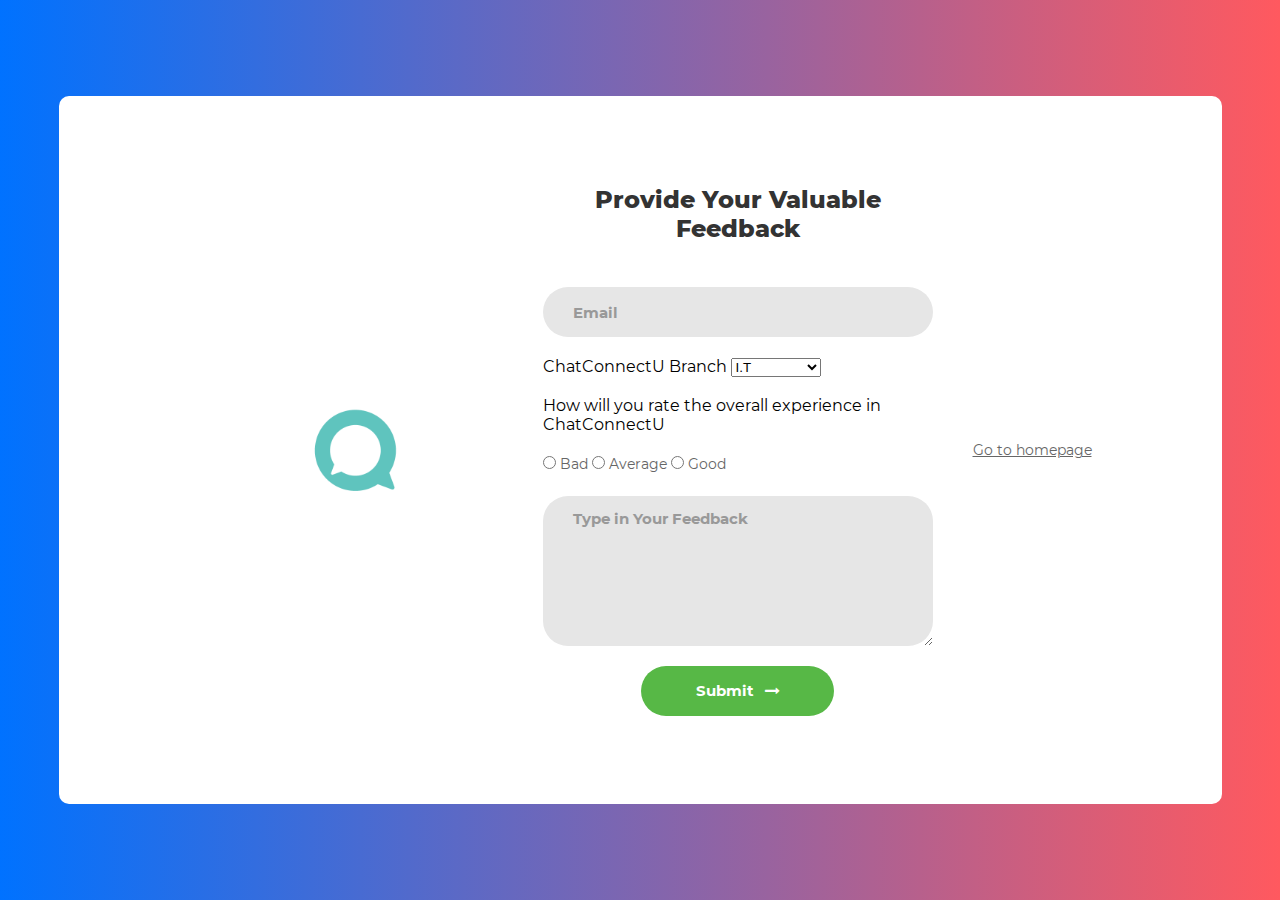
==== CollegeConnectU/feedback.html @ 0aebdcca "Initial commit" ====
<html lang="en">
<head>
  <title>Feedback</title>
  <meta charset="UTF-8">
  <meta name="viewport" content="width=device-width, initial-scale=1">
  <link rel="icon" type="image/png" href="images/icons/favicon.ico"/>
  <link rel="stylesheet" type="text/css" href="fonts/font-awesome-4.7.0/css/font-awesome.min.css">
<!--===============================================================================================-->
  <link rel="stylesheet" type="text/css" href="css/util.css">
  <link rel="stylesheet" type="text/css" href="css/feedback.css">
<!--===============================================================================================-->
<!-- Jquery -->
 

</head>
<body>

  <div class="contact1">
    <div class="container-contact1">
      <div class="contact1-pic js-tilt" data-tilt>
        <img src="images/logo10.png" alt="IMG">
      </div>

      <form class="contact1-form validate-form" action="database2.php" method="POST">
        <span class="contact1-form-title">
          Provide Your Valuable Feedback 
        </span>


        <div class="wrap-input1 validate-input" data-validate = "Valid email is required: ex@abc.xyz">
          <input class="input1" type="text" name="email" placeholder="Email">

          <span class="shadow-input1"></span>
        </div>

        <div>   
          <label for="Course: "> ChatConnectU Branch</label>
          
             <select id="Courses" name="branch">
               <br>
          <br>     
                  <option value=" I.T">I.T</option>
                   <option value=" Mechanical">Mechanical</option>
                   <option value=" EXTC">EXTC</option>
                   <option value=" Computer">Computer</option>
                   <option value=" Chemical">Chemical</option>
              </select>
            <br>
        </div>
        <br>
        <div class="rating">
          <label>How will you rate the overall experience in ChatConnectU</label> <br>
          <br>
          <p>
            <label class="radio-inline">
            <input type="radio" name="experience" id="radio_experience" value="bad" >
            Bad

            <label class="radio-inline">
              <input type="radio" name="experience" id="radio_experience" value="average" >
              Average
              </label>
    
              <label class="radio-inline">
              <input type="radio" name="experience" id="radio_experience" value="good" >
              Good
              </label>
            </label>
          </p>  
          <br>
        </div>  

        <div class="wrap-input1 validate-input" data-validate = "Message is required">
          <textarea class="input1" name="input" placeholder="Type in Your Feedback"></textarea>
          <span class="shadow-input1"></span>
        </div>

        <!-- <input type="submit" name="submit"> -->

        <div class="container-contact1-form-btn">
          <button class="contact1-form-btn" name="submit">
            <span>
              Submit
              <i class="fa fa-long-arrow-right" aria-hidden="true"></i>
            </span>
          </button>
        </div>
      </form>
      <div id="Go back">
      <a href="index.html"><p>Go to homepage</p></a></p></a>
      </div>
    </div>
  </div>








</body>
</html>
---- CollegeConnectU/css/util.css ----
/*[ FONT SIZE ]
///////////////////////////////////////////////////////////
*/
.fs-1 {font-size: 1px;}
.fs-2 {font-size: 2px;}
.fs-3 {font-size: 3px;}
.fs-4 {font-size: 4px;}
.fs-5 {font-size: 5px;}
.fs-6 {font-size: 6px;}
.fs-7 {font-size: 7px;}
.fs-8 {font-size: 8px;}
.fs-9 {font-size: 9px;}
.fs-10 {font-size: 10px;}
.fs-11 {font-size: 11px;}
.fs-12 {font-size: 12px;}
.fs-13 {font-size: 13px;}
.fs-14 {font-size: 14px;}
.fs-15 {font-size: 15px;}
.fs-16 {font-size: 16px;}
.fs-17 {font-size: 17px;}
.fs-18 {font-size: 18px;}
.fs-19 {font-size: 19px;}
.fs-20 {font-size: 20px;}
.fs-21 {font-size: 21px;}
.fs-22 {font-size: 22px;}
.fs-23 {font-size: 23px;}
.fs-24 {font-size: 24px;}
.fs-25 {font-size: 25px;}
.fs-26 {font-size: 26px;}
.fs-27 {font-size: 27px;}
.fs-28 {font-size: 28px;}
.fs-29 {font-size: 29px;}
.fs-30 {font-size: 30px;}
.fs-31 {font-size: 31px;}
.fs-32 {font-size: 32px;}
.fs-33 {font-size: 33px;}
.fs-34 {font-size: 34px;}
.fs-35 {font-size: 35px;}
.fs-36 {font-size: 36px;}
.fs-37 {font-size: 37px;}
.fs-38 {font-size: 38px;}
.fs-39 {font-size: 39px;}
.fs-40 {font-size: 40px;}
.fs-41 {font-size: 41px;}
.fs-42 {font-size: 42px;}
.fs-43 {font-size: 43px;}
.fs-44 {font-size: 44px;}
.fs-45 {font-size: 45px;}
.fs-46 {font-size: 46px;}
.fs-47 {font-size: 47px;}
.fs-48 {font-size: 48px;}
.fs-49 {font-size: 49px;}
.fs-50 {font-size: 50px;}
.fs-51 {font-size: 51px;}
.fs-52 {font-size: 52px;}
.fs-53 {font-size: 53px;}
.fs-54 {font-size: 54px;}
.fs-55 {font-size: 55px;}
.fs-56 {font-size: 56px;}
.fs-57 {font-size: 57px;}
.fs-58 {font-size: 58px;}
.fs-59 {font-size: 59px;}
.fs-60 {font-size: 60px;}
.fs-61 {font-size: 61px;}
.fs-62 {font-size: 62px;}
.fs-63 {font-size: 63px;}
.fs-64 {font-size: 64px;}
.fs-65 {font-size: 65px;}
.fs-66 {font-size: 66px;}
.fs-67 {font-size: 67px;}
.fs-68 {font-size: 68px;}
.fs-69 {font-size: 69px;}
.fs-70 {font-size: 70px;}
.fs-71 {font-size: 71px;}
.fs-72 {font-size: 72px;}
.fs-73 {font-size: 73px;}
.fs-74 {font-size: 74px;}
.fs-75 {font-size: 75px;}
.fs-76 {font-size: 76px;}
.fs-77 {font-size: 77px;}
.fs-78 {font-size: 78px;}
.fs-79 {font-size: 79px;}
.fs-80 {font-size: 80px;}
.fs-81 {font-size: 81px;}
.fs-82 {font-size: 82px;}
.fs-83 {font-size: 83px;}
.fs-84 {font-size: 84px;}
.fs-85 {font-size: 85px;}
.fs-86 {font-size: 86px;}
.fs-87 {font-size: 87px;}
.fs-88 {font-size: 88px;}
.fs-89 {font-size: 89px;}
.fs-90 {font-size: 90px;}
.fs-91 {font-size: 91px;}
.fs-92 {font-size: 92px;}
.fs-93 {font-size: 93px;}
.fs-94 {font-size: 94px;}
.fs-95 {font-size: 95px;}
.fs-96 {font-size: 96px;}
.fs-97 {font-size: 97px;}
.fs-98 {font-size: 98px;}
.fs-99 {font-size: 99px;}
.fs-100 {font-size: 100px;}
.fs-101 {font-size: 101px;}
.fs-102 {font-size: 102px;}
.fs-103 {font-size: 103px;}
.fs-104 {font-size: 104px;}
.fs-105 {font-size: 105px;}
.fs-106 {font-size: 106px;}
.fs-107 {font-size: 107px;}
.fs-108 {font-size: 108px;}
.fs-109 {font-size: 109px;}
.fs-110 {font-size: 110px;}
.fs-111 {font-size: 111px;}
.fs-112 {font-size: 112px;}
.fs-113 {font-size: 113px;}
.fs-114 {font-size: 114px;}
.fs-115 {font-size: 115px;}
.fs-116 {font-size: 116px;}
.fs-117 {font-size: 117px;}
.fs-118 {font-size: 118px;}
.fs-119 {font-size: 119px;}
.fs-120 {font-size: 120px;}
.fs-121 {font-size: 121px;}
.fs-122 {font-size: 122px;}
.fs-123 {font-size: 123px;}
.fs-124 {font-size: 124px;}
.fs-125 {font-size: 125px;}
.fs-126 {font-size: 126px;}
.fs-127 {font-size: 127px;}
.fs-128 {font-size: 128px;}
.fs-129 {font-size: 129px;}
.fs-130 {font-size: 130px;}
.fs-131 {font-size: 131px;}
.fs-132 {font-size: 132px;}
.fs-133 {font-size: 133px;}
.fs-134 {font-size: 134px;}
.fs-135 {font-size: 135px;}
.fs-136 {font-size: 136px;}
.fs-137 {font-size: 137px;}
.fs-138 {font-size: 138px;}
.fs-139 {font-size: 139px;}
.fs-140 {font-size: 140px;}
.fs-141 {font-size: 141px;}
.fs-142 {font-size: 142px;}
.fs-143 {font-size: 143px;}
.fs-144 {font-size: 144px;}
.fs-145 {font-size: 145px;}
.fs-146 {font-size: 146px;}
.fs-147 {font-size: 147px;}
.fs-148 {font-size: 148px;}
.fs-149 {font-size: 149px;}
.fs-150 {font-size: 150px;}
.fs-151 {font-size: 151px;}
.fs-152 {font-size: 152px;}
.fs-153 {font-size: 153px;}
.fs-154 {font-size: 154px;}
.fs-155 {font-size: 155px;}
.fs-156 {font-size: 156px;}
.fs-157 {font-size: 157px;}
.fs-158 {font-size: 158px;}
.fs-159 {font-size: 159px;}
.fs-160 {font-size: 160px;}
.fs-161 {font-size: 161px;}
.fs-162 {font-size: 162px;}
.fs-163 {font-size: 163px;}
.fs-164 {font-size: 164px;}
.fs-165 {font-size: 165px;}
.fs-166 {font-size: 166px;}
.fs-167 {font-size: 167px;}
.fs-168 {font-size: 168px;}
.fs-169 {font-size: 169px;}
.fs-170 {font-size: 170px;}
.fs-171 {font-size: 171px;}
.fs-172 {font-size: 172px;}
.fs-173 {font-size: 173px;}
.fs-174 {font-size: 174px;}
.fs-175 {font-size: 175px;}
.fs-176 {font-size: 176px;}
.fs-177 {font-size: 177px;}
.fs-178 {font-size: 178px;}
.fs-179 {font-size: 179px;}
.fs-180 {font-size: 180px;}
.fs-181 {font-size: 181px;}
.fs-182 {font-size: 182px;}
.fs-183 {font-size: 183px;}
.fs-184 {font-size: 184px;}
.fs-185 {font-size: 185px;}
.fs-186 {font-size: 186px;}
.fs-187 {font-size: 187px;}
.fs-188 {font-size: 188px;}
.fs-189 {font-size: 189px;}
.fs-190 {font-size: 190px;}
.fs-191 {font-size: 191px;}
.fs-192 {font-size: 192px;}
.fs-193 {font-size: 193px;}
.fs-194 {font-size: 194px;}
.fs-195 {font-size: 195px;}
.fs-196 {font-size: 196px;}
.fs-197 {font-size: 197px;}
.fs-198 {font-size: 198px;}
.fs-199 {font-size: 199px;}
.fs-200 {font-size: 200px;}

/*[ PADDING ]
///////////////////////////////////////////////////////////
*/
.p-t-0 {padding-top: 0px;}
.p-t-1 {padding-top: 1px;}
.p-t-2 {padding-top: 2px;}
.p-t-3 {padding-top: 3px;}
.p-t-4 {padding-top: 4px;}
.p-t-5 {padding-top: 5px;}
.p-t-6 {padding-top: 6px;}
.p-t-7 {padding-top: 7px;}
.p-t-8 {padding-top: 8px;}
.p-t-9 {padding-top: 9px;}
.p-t-10 {padding-top: 10px;}
.p-t-11 {padding-top: 11px;}
.p-t-12 {padding-top: 12px;}
.p-t-13 {padding-top: 13px;}
.p-t-14 {padding-top: 14px;}
.p-t-15 {padding-top: 15px;}
.p-t-16 {padding-top: 16px;}
.p-t-17 {padding-top: 17px;}
.p-t-18 {padding-top: 18px;}
.p-t-19 {padding-top: 19px;}
.p-t-20 {padding-top: 20px;}
.p-t-21 {padding-top: 21px;}
.p-t-22 {padding-top: 22px;}
.p-t-23 {padding-top: 23px;}
.p-t-24 {padding-top: 24px;}
.p-t-25 {padding-top: 25px;}
.p-t-26 {padding-top: 26px;}
.p-t-27 {padding-top: 27px;}
.p-t-28 {padding-top: 28px;}
.p-t-29 {padding-top: 29px;}
.p-t-30 {padding-top: 30px;}
.p-t-31 {padding-top: 31px;}
.p-t-32 {padding-top: 32px;}
.p-t-33 {padding-top: 33px;}
.p-t-34 {padding-top: 34px;}
.p-t-35 {padding-top: 35px;}
.p-t-36 {padding-top: 36px;}
.p-t-37 {padding-top: 37px;}
.p-t-38 {padding-top: 38px;}
.p-t-39 {padding-top: 39px;}
.p-t-40 {padding-top: 40px;}
.p-t-41 {padding-top: 41px;}
.p-t-42 {padding-top: 42px;}
.p-t-43 {padding-top: 43px;}
.p-t-44 {padding-top: 44px;}
.p-t-45 {padding-top: 45px;}
.p-t-46 {padding-top: 46px;}
.p-t-47 {padding-top: 47px;}
.p-t-48 {padding-top: 48px;}
.p-t-49 {padding-top: 49px;}
.p-t-50 {padding-top: 50px;}
.p-t-51 {padding-top: 51px;}
.p-t-52 {padding-top: 52px;}
.p-t-53 {padding-top: 53px;}
.p-t-54 {padding-top: 54px;}
.p-t-55 {padding-top: 55px;}
.p-t-56 {padding-top: 56px;}
.p-t-57 {padding-top: 57px;}
.p-t-58 {padding-top: 58px;}
.p-t-59 {padding-top: 59px;}
.p-t-60 {padding-top: 60px;}
.p-t-61 {padding-top: 61px;}
.p-t-62 {padding-top: 62px;}
.p-t-63 {padding-top: 63px;}
.p-t-64 {padding-top: 64px;}
.p-t-65 {padding-top: 65px;}
.p-t-66 {padding-top: 66px;}
.p-t-67 {padding-top: 67px;}
.p-t-68 {padding-top: 68px;}
.p-t-69 {padding-top: 69px;}
.p-t-70 {padding-top: 70px;}
.p-t-71 {padding-top: 71px;}
.p-t-72 {padding-top: 72px;}
.p-t-73 {padding-top: 73px;}
.p-t-74 {padding-top: 74px;}
.p-t-75 {padding-top: 75px;}
.p-t-76 {padding-top: 76px;}
.p-t-77 {padding-top: 77px;}
.p-t-78 {padding-top: 78px;}
.p-t-79 {padding-top: 79px;}
.p-t-80 {padding-top: 80px;}
.p-t-81 {padding-top: 81px;}
.p-t-82 {padding-top: 82px;}
.p-t-83 {padding-top: 83px;}
.p-t-84 {padding-top: 84px;}
.p-t-85 {padding-top: 85px;}
.p-t-86 {padding-top: 86px;}
.p-t-87 {padding-top: 87px;}
.p-t-88 {padding-top: 88px;}
.p-t-89 {padding-top: 89px;}
.p-t-90 {padding-top: 90px;}
.p-t-91 {padding-top: 91px;}
.p-t-92 {padding-top: 92px;}
.p-t-93 {padding-top: 93px;}
.p-t-94 {padding-top: 94px;}
.p-t-95 {padding-top: 95px;}
.p-t-96 {padding-top: 96px;}
.p-t-97 {padding-top: 97px;}
.p-t-98 {padding-top: 98px;}
.p-t-99 {padding-top: 99px;}
.p-t-100 {padding-top: 100px;}
.p-t-101 {padding-top: 101px;}
.p-t-102 {padding-top: 102px;}
.p-t-103 {padding-top: 103px;}
.p-t-104 {padding-top: 104px;}
.p-t-105 {padding-top: 105px;}
.p-t-106 {padding-top: 106px;}
.p-t-107 {padding-top: 107px;}
.p-t-108 {padding-top: 108px;}
.p-t-109 {padding-top: 109px;}
.p-t-110 {padding-top: 110px;}
.p-t-111 {padding-top: 111px;}
.p-t-112 {padding-top: 112px;}
.p-t-113 {padding-top: 113px;}
.p-t-114 {padding-top: 114px;}
.p-t-115 {padding-top: 115px;}
.p-t-116 {padding-top: 116px;}
.p-t-117 {padding-top: 117px;}
.p-t-118 {padding-top: 118px;}
.p-t-119 {padding-top: 119px;}
.p-t-120 {padding-top: 120px;}
.p-t-121 {padding-top: 121px;}
.p-t-122 {padding-top: 122px;}
.p-t-123 {padding-top: 123px;}
.p-t-124 {padding-top: 124px;}
.p-t-125 {padding-top: 125px;}
.p-t-126 {padding-top: 126px;}
.p-t-127 {padding-top: 127px;}
.p-t-128 {padding-top: 128px;}
.p-t-129 {padding-top: 129px;}
.p-t-130 {padding-top: 130px;}
.p-t-131 {padding-top: 131px;}
.p-t-132 {padding-top: 132px;}
.p-t-133 {padding-top: 133px;}
.p-t-134 {padding-top: 134px;}
.p-t-135 {padding-top: 135px;}
.p-t-136 {padding-top: 136px;}
.p-t-137 {padding-top: 137px;}
.p-t-138 {padding-top: 138px;}
.p-t-139 {padding-top: 139px;}
.p-t-140 {padding-top: 140px;}
.p-t-141 {padding-top: 141px;}
.p-t-142 {padding-top: 142px;}
.p-t-143 {padding-top: 143px;}
.p-t-144 {padding-top: 144px;}
.p-t-145 {padding-top: 145px;}
.p-t-146 {padding-top: 146px;}
.p-t-147 {padding-top: 147px;}
.p-t-148 {padding-top: 148px;}
.p-t-149 {padding-top: 149px;}
.p-t-150 {padding-top: 150px;}
.p-t-151 {padding-top: 151px;}
.p-t-152 {padding-top: 152px;}
.p-t-153 {padding-top: 153px;}
.p-t-154 {padding-top: 154px;}
.p-t-155 {padding-top: 155px;}
.p-t-156 {padding-top: 156px;}
.p-t-157 {padding-top: 157px;}
.p-t-158 {padding-top: 158px;}
.p-t-159 {padding-top: 159px;}
.p-t-160 {padding-top: 160px;}
.p-t-161 {padding-top: 161px;}
.p-t-162 {padding-top: 162px;}
.p-t-163 {padding-top: 163px;}
.p-t-164 {padding-top: 164px;}
.p-t-165 {padding-top: 165px;}
.p-t-166 {padding-top: 166px;}
.p-t-167 {padding-top: 167px;}
.p-t-168 {padding-top: 168px;}
.p-t-169 {padding-top: 169px;}
.p-t-170 {padding-top: 170px;}
.p-t-171 {padding-top: 171px;}
.p-t-172 {padding-top: 172px;}
.p-t-173 {padding-top: 173px;}
.p-t-174 {padding-top: 174px;}
.p-t-175 {padding-top: 175px;}
.p-t-176 {padding-top: 176px;}
.p-t-177 {padding-top: 177px;}
.p-t-178 {padding-top: 178px;}
.p-t-179 {padding-top: 179px;}
.p-t-180 {padding-top: 180px;}
.p-t-181 {padding-top: 181px;}
.p-t-182 {padding-top: 182px;}
.p-t-183 {padding-top: 183px;}
.p-t-184 {padding-top: 184px;}
.p-t-185 {padding-top: 185px;}
.p-t-186 {padding-top: 186px;}
.p-t-187 {padding-top: 187px;}
.p-t-188 {padding-top: 188px;}
.p-t-189 {padding-top: 189px;}
.p-t-190 {padding-top: 190px;}
.p-t-191 {padding-top: 191px;}
.p-t-192 {padding-top: 192px;}
.p-t-193 {padding-top: 193px;}
.p-t-194 {padding-top: 194px;}
.p-t-195 {padding-top: 195px;}
.p-t-196 {padding-top: 196px;}
.p-t-197 {padding-top: 197px;}
.p-t-198 {padding-top: 198px;}
.p-t-199 {padding-top: 199px;}
.p-t-200 {padding-top: 200px;}
.p-t-201 {padding-top: 201px;}
.p-t-202 {padding-top: 202px;}
.p-t-203 {padding-top: 203px;}
.p-t-204 {padding-top: 204px;}
.p-t-205 {padding-top: 205px;}
.p-t-206 {padding-top: 206px;}
.p-t-207 {padding-top: 207px;}
.p-t-208 {padding-top: 208px;}
.p-t-209 {padding-top: 209px;}
.p-t-210 {padding-top: 210px;}
.p-t-211 {padding-top: 211px;}
.p-t-212 {padding-top: 212px;}
.p-t-213 {padding-top: 213px;}
.p-t-214 {padding-top: 214px;}
.p-t-215 {padding-top: 215px;}
.p-t-216 {padding-top: 216px;}
.p-t-217 {padding-top: 217px;}
.p-t-218 {padding-top: 218px;}
.p-t-219 {padding-top: 219px;}
.p-t-220 {padding-top: 220px;}
.p-t-221 {padding-top: 221px;}
.p-t-222 {padding-top: 222px;}
.p-t-223 {padding-top: 223px;}
.p-t-224 {padding-top: 224px;}
.p-t-225 {padding-top: 225px;}
.p-t-226 {padding-top: 226px;}
.p-t-227 {padding-top: 227px;}
.p-t-228 {padding-top: 228px;}
.p-t-229 {padding-top: 229px;}
.p-t-230 {padding-top: 230px;}
.p-t-231 {padding-top: 231px;}
.p-t-232 {padding-top: 232px;}
.p-t-233 {padding-top: 233px;}
.p-t-234 {padding-top: 234px;}
.p-t-235 {padding-top: 235px;}
.p-t-236 {padding-top: 236px;}
.p-t-237 {padding-top: 237px;}
.p-t-238 {padding-top: 238px;}
.p-t-239 {padding-top: 239px;}
.p-t-240 {padding-top: 240px;}
.p-t-241 {padding-top: 241px;}
.p-t-242 {padding-top: 242px;}
.p-t-243 {padding-top: 243px;}
.p-t-244 {padding-top: 244px;}
.p-t-245 {padding-top: 245px;}
.p-t-246 {padding-top: 246px;}
.p-t-247 {padding-top: 247px;}
.p-t-248 {padding-top: 248px;}
.p-t-249 {padding-top: 249px;}
.p-t-250 {padding-top: 250px;}
.p-b-0 {padding-bottom: 0px;}
.p-b-1 {padding-bottom: 1px;}
.p-b-2 {padding-bottom: 2px;}
.p-b-3 {padding-bottom: 3px;}
.p-b-4 {padding-bottom: 4px;}
.p-b-5 {padding-bottom: 5px;}
.p-b-6 {padding-bottom: 6px;}
.p-b-7 {padding-bottom: 7px;}
.p-b-8 {padding-bottom: 8px;}
.p-b-9 {padding-bottom: 9px;}
.p-b-10 {padding-bottom: 10px;}
.p-b-11 {padding-bottom: 11px;}
.p-b-12 {padding-bottom: 12px;}
.p-b-13 {padding-bottom: 13px;}
.p-b-14 {padding-bottom: 14px;}
.p-b-15 {padding-bottom: 15px;}
.p-b-16 {padding-bottom: 16px;}
.p-b-17 {padding-bottom: 17px;}
.p-b-18 {padding-bottom: 18px;}
.p-b-19 {padding-bottom: 19px;}
.p-b-20 {padding-bottom: 20px;}
.p-b-21 {padding-bottom: 21px;}
.p-b-22 {padding-bottom: 22px;}
.p-b-23 {padding-bottom: 23px;}
.p-b-24 {padding-bottom: 24px;}
.p-b-25 {padding-bottom: 25px;}
.p-b-26 {padding-bottom: 26px;}
.p-b-27 {padding-bottom: 27px;}
.p-b-28 {padding-bottom: 28px;}
.p-b-29 {padding-bottom: 29px;}
.p-b-30 {padding-bottom: 30px;}
.p-b-31 {padding-bottom: 31px;}
.p-b-32 {padding-bottom: 32px;}
.p-b-33 {padding-bottom: 33px;}
.p-b-34 {padding-bottom: 34px;}
.p-b-35 {padding-bottom: 35px;}
.p-b-36 {padding-bottom: 36px;}
.p-b-37 {padding-bottom: 37px;}
.p-b-38 {padding-bottom: 38px;}
.p-b-39 {padding-bottom: 39px;}
.p-b-40 {padding-bottom: 40px;}
.p-b-41 {padding-bottom: 41px;}
.p-b-42 {padding-bottom: 42px;}
.p-b-43 {padding-bottom: 43px;}
.p-b-44 {padding-bottom: 44px;}
.p-b-45 {padding-bottom: 45px;}
.p-b-46 {padding-bottom: 46px;}
.p-b-47 {padding-bottom: 47px;}
.p-b-48 {padding-bottom: 48px;}
.p-b-49 {padding-bottom: 49px;}
.p-b-50 {padding-bottom: 50px;}
.p-b-51 {padding-bottom: 51px;}
.p-b-52 {padding-bottom: 52px;}
.p-b-53 {padding-bottom: 53px;}
.p-b-54 {padding-bottom: 54px;}
.p-b-55 {padding-bottom: 55px;}
.p-b-56 {padding-bottom: 56px;}
.p-b-57 {padding-bottom: 57px;}
.p-b-58 {padding-bottom: 58px;}
.p-b-59 {padding-bottom: 59px;}
.p-b-60 {padding-bottom: 60px;}
.p-b-61 {padding-bottom: 61px;}
.p-b-62 {padding-bottom: 62px;}
.p-b-63 {padding-bottom: 63px;}
.p-b-64 {padding-bottom: 64px;}
.p-b-65 {padding-bottom: 65px;}
.p-b-66 {padding-bottom: 66px;}
.p-b-67 {padding-bottom: 67px;}
.p-b-68 {padding-bottom: 68px;}
.p-b-69 {padding-bottom: 69px;}
.p-b-70 {padding-bottom: 70px;}
.p-b-71 {padding-bottom: 71px;}
.p-b-72 {padding-bottom: 72px;}
.p-b-73 {padding-bottom: 73px;}
.p-b-74 {padding-bottom: 74px;}
.p-b-75 {padding-bottom: 75px;}
.p-b-76 {padding-bottom: 76px;}
.p-b-77 {padding-bottom: 77px;}
.p-b-78 {padding-bottom: 78px;}
.p-b-79 {padding-bottom: 79px;}
.p-b-80 {padding-bottom: 80px;}
.p-b-81 {padding-bottom: 81px;}
.p-b-82 {padding-bottom: 82px;}
.p-b-83 {padding-bottom: 83px;}
.p-b-84 {padding-bottom: 84px;}
.p-b-85 {padding-bottom: 85px;}
.p-b-86 {padding-bottom: 86px;}
.p-b-87 {padding-bottom: 87px;}
.p-b-88 {padding-bottom: 88px;}
.p-b-89 {padding-bottom: 89px;}
.p-b-90 {padding-bottom: 90px;}
.p-b-91 {padding-bottom: 91px;}
.p-b-92 {padding-bottom: 92px;}
.p-b-93 {padding-bottom: 93px;}
.p-b-94 {padding-bottom: 94px;}
.p-b-95 {padding-bottom: 95px;}
.p-b-96 {padding-bottom: 96px;}
.p-b-97 {padding-bottom: 97px;}
.p-b-98 {padding-bottom: 98px;}
.p-b-99 {padding-bottom: 99px;}
.p-b-100 {padding-bottom: 100px;}
.p-b-101 {padding-bottom: 101px;}
.p-b-102 {padding-bottom: 102px;}
.p-b-103 {padding-bottom: 103px;}
.p-b-104 {padding-bottom: 104px;}
.p-b-105 {padding-bottom: 105px;}
.p-b-106 {padding-bottom: 106px;}
.p-b-107 {padding-bottom: 107px;}
.p-b-108 {padding-bottom: 108px;}
.p-b-109 {padding-bottom: 109px;}
.p-b-110 {padding-bottom: 110px;}
.p-b-111 {padding-bottom: 111px;}
.p-b-112 {padding-bottom: 112px;}
.p-b-113 {padding-bottom: 113px;}
.p-b-114 {padding-bottom: 114px;}
.p-b-115 {padding-bottom: 115px;}
.p-b-116 {padding-bottom: 116px;}
.p-b-117 {padding-bottom: 117px;}
.p-b-118 {padding-bottom: 118px;}
.p-b-119 {padding-bottom: 119px;}
.p-b-120 {padding-bottom: 120px;}
.p-b-121 {padding-bottom: 121px;}
.p-b-122 {padding-bottom: 122px;}
.p-b-123 {padding-bottom: 123px;}
.p-b-124 {padding-bottom: 124px;}
.p-b-125 {padding-bottom: 125px;}
.p-b-126 {padding-bottom: 126px;}
.p-b-127 {padding-bottom: 127px;}
.p-b-128 {padding-bottom: 128px;}
.p-b-129 {padding-bottom: 129px;}
.p-b-130 {padding-bottom: 130px;}
.p-b-131 {padding-bottom: 131px;}
.p-b-132 {padding-bottom: 132px;}
.p-b-133 {padding-bottom: 133px;}
.p-b-134 {padding-bottom: 134px;}
.p-b-135 {padding-bottom: 135px;}
.p-b-136 {padding-bottom: 136px;}
.p-b-137 {padding-bottom: 137px;}
.p-b-138 {padding-bottom: 138px;}
.p-b-139 {padding-bottom: 139px;}
.p-b-140 {padding-bottom: 140px;}
.p-b-141 {padding-bottom: 141px;}
.p-b-142 {padding-bottom: 142px;}
.p-b-143 {padding-bottom: 143px;}
.p-b-144 {padding-bottom: 144px;}
.p-b-145 {padding-bottom: 145px;}
.p-b-146 {padding-bottom: 146px;}
.p-b-147 {padding-bottom: 147px;}
.p-b-148 {padding-bottom: 148px;}
.p-b-149 {padding-bottom: 149px;}
.p-b-150 {padding-bottom: 150px;}
.p-b-151 {padding-bottom: 151px;}
.p-b-152 {padding-bottom: 152px;}
.p-b-153 {padding-bottom: 153px;}
.p-b-154 {padding-bottom: 154px;}
.p-b-155 {padding-bottom: 155px;}
.p-b-156 {padding-bottom: 156px;}
.p-b-157 {padding-bottom: 157px;}
.p-b-158 {padding-bottom: 158px;}
.p-b-159 {padding-bottom: 159px;}
.p-b-160 {padding-bottom: 160px;}
.p-b-161 {padding-bottom: 161px;}
.p-b-162 {padding-bottom: 162px;}
.p-b-163 {padding-bottom: 163px;}
.p-b-164 {padding-bottom: 164px;}
.p-b-165 {padding-bottom: 165px;}
.p-b-166 {padding-bottom: 166px;}
.p-b-167 {padding-bottom: 167px;}
.p-b-168 {padding-bottom: 168px;}
.p-b-169 {padding-bottom: 169px;}
.p-b-170 {padding-bottom: 170px;}
.p-b-171 {padding-bottom: 171px;}
.p-b-172 {padding-bottom: 172px;}
.p-b-173 {padding-bottom: 173px;}
.p-b-174 {padding-bottom: 174px;}
.p-b-175 {padding-bottom: 175px;}
.p-b-176 {padding-bottom: 176px;}
.p-b-177 {padding-bottom: 177px;}
.p-b-178 {padding-bottom: 178px;}
.p-b-179 {padding-bottom: 179px;}
.p-b-180 {padding-bottom: 180px;}
.p-b-181 {padding-bottom: 181px;}
.p-b-182 {padding-bottom: 182px;}
.p-b-183 {padding-bottom: 183px;}
.p-b-184 {padding-bottom: 184px;}
.p-b-185 {padding-bottom: 185px;}
.p-b-186 {padding-bottom: 186px;}
.p-b-187 {padding-bottom: 187px;}
.p-b-188 {padding-bottom: 188px;}
.p-b-189 {padding-bottom: 189px;}
.p-b-190 {padding-bottom: 190px;}
.p-b-191 {padding-bottom: 191px;}
.p-b-192 {padding-bottom: 192px;}
.p-b-193 {padding-bottom: 193px;}
.p-b-194 {padding-bottom: 194px;}
.p-b-195 {padding-bottom: 195px;}
.p-b-196 {padding-bottom: 196px;}
.p-b-197 {padding-bottom: 197px;}
.p-b-198 {padding-bottom: 198px;}
.p-b-199 {padding-bottom: 199px;}
.p-b-200 {padding-bottom: 200px;}
.p-b-201 {padding-bottom: 201px;}
.p-b-202 {padding-bottom: 202px;}
.p-b-203 {padding-bottom: 203px;}
.p-b-204 {padding-bottom: 204px;}
.p-b-205 {padding-bottom: 205px;}
.p-b-206 {padding-bottom: 206px;}
.p-b-207 {padding-bottom: 207px;}
.p-b-208 {padding-bottom: 208px;}
.p-b-209 {padding-bottom: 209px;}
.p-b-210 {padding-bottom: 210px;}
.p-b-211 {padding-bottom: 211px;}
.p-b-212 {padding-bottom: 212px;}
.p-b-213 {padding-bottom: 213px;}
.p-b-214 {padding-bottom: 214px;}
.p-b-215 {padding-bottom: 215px;}
.p-b-216 {padding-bottom: 216px;}
.p-b-217 {padding-bottom: 217px;}
.p-b-218 {padding-bottom: 218px;}
.p-b-219 {padding-bottom: 219px;}
.p-b-220 {padding-bottom: 220px;}
.p-b-221 {padding-bottom: 221px;}
.p-b-222 {padding-bottom: 222px;}
.p-b-223 {padding-bottom: 223px;}
.p-b-224 {padding-bottom: 224px;}
.p-b-225 {padding-bottom: 225px;}
.p-b-226 {padding-bottom: 226px;}
.p-b-227 {padding-bottom: 227px;}
.p-b-228 {padding-bottom: 228px;}
.p-b-229 {padding-bottom: 229px;}
.p-b-230 {padding-bottom: 230px;}
.p-b-231 {padding-bottom: 231px;}
.p-b-232 {padding-bottom: 232px;}
.p-b-233 {padding-bottom: 233px;}
.p-b-234 {padding-bottom: 234px;}
.p-b-235 {padding-bottom: 235px;}
.p-b-236 {padding-bottom: 236px;}
.p-b-237 {padding-bottom: 237px;}
.p-b-238 {padding-bottom: 238px;}
.p-b-239 {padding-bottom: 239px;}
.p-b-240 {padding-bottom: 240px;}
.p-b-241 {padding-bottom: 241px;}
.p-b-242 {padding-bottom: 242px;}
.p-b-243 {padding-bottom: 243px;}
.p-b-244 {padding-bottom: 244px;}
.p-b-245 {padding-bottom: 245px;}
.p-b-246 {padding-bottom: 246px;}
.p-b-247 {padding-bottom: 247px;}
.p-b-248 {padding-bottom: 248px;}
.p-b-249 {padding-bottom: 249px;}
.p-b-250 {padding-bottom: 250px;}
.p-l-0 {padding-left: 0px;}
.p-l-1 {padding-left: 1px;}
.p-l-2 {padding-left: 2px;}
.p-l-3 {padding-left: 3px;}
.p-l-4 {padding-left: 4px;}
.p-l-5 {padding-left: 5px;}
.p-l-6 {padding-left: 6px;}
.p-l-7 {padding-left: 7px;}
.p-l-8 {padding-left: 8px;}
.p-l-9 {padding-left: 9px;}
.p-l-10 {padding-left: 10px;}
.p-l-11 {padding-left: 11px;}
.p-l-12 {padding-left: 12px;}
.p-l-13 {padding-left: 13px;}
.p-l-14 {padding-left: 14px;}
.p-l-15 {padding-left: 15px;}
.p-l-16 {padding-left: 16px;}
.p-l-17 {padding-left: 17px;}
.p-l-18 {padding-left: 18px;}
.p-l-19 {padding-left: 19px;}
.p-l-20 {padding-left: 20px;}
.p-l-21 {padding-left: 21px;}
.p-l-22 {padding-left: 22px;}
.p-l-23 {padding-left: 23px;}
.p-l-24 {padding-left: 24px;}
.p-l-25 {padding-left: 25px;}
.p-l-26 {padding-left: 26px;}
.p-l-27 {padding-left: 27px;}
.p-l-28 {padding-left: 28px;}
.p-l-29 {padding-left: 29px;}
.p-l-30 {padding-left: 30px;}
.p-l-31 {padding-left: 31px;}
.p-l-32 {padding-left: 32px;}
.p-l-33 {padding-left: 33px;}
.p-l-34 {padding-left: 34px;}
.p-l-35 {padding-left: 35px;}
.p-l-36 {padding-left: 36px;}
.p-l-37 {padding-left: 37px;}
.p-l-38 {padding-left: 38px;}
.p-l-39 {padding-left: 39px;}
.p-l-40 {padding-left: 40px;}
.p-l-41 {padding-left: 41px;}
.p-l-42 {padding-left: 42px;}
.p-l-43 {padding-left: 43px;}
.p-l-44 {padding-left: 44px;}
.p-l-45 {padding-left: 45px;}
.p-l-46 {padding-left: 46px;}
.p-l-47 {padding-left: 47px;}
.p-l-48 {padding-left: 48px;}
.p-l-49 {padding-left: 49px;}
.p-l-50 {padding-left: 50px;}
.p-l-51 {padding-left: 51px;}
.p-l-52 {padding-left: 52px;}
.p-l-53 {padding-left: 53px;}
.p-l-54 {padding-left: 54px;}
.p-l-55 {padding-left: 55px;}
.p-l-56 {padding-left: 56px;}
.p-l-57 {padding-left: 57px;}
.p-l-58 {padding-left: 58px;}
.p-l-59 {padding-left: 59px;}
.p-l-60 {padding-left: 60px;}
.p-l-61 {padding-left: 61px;}
.p-l-62 {padding-left: 62px;}
.p-l-63 {padding-left: 63px;}
.p-l-64 {padding-left: 64px;}
.p-l-65 {padding-left: 65px;}
.p-l-66 {padding-left: 66px;}
.p-l-67 {padding-left: 67px;}
.p-l-68 {padding-left: 68px;}
.p-l-69 {padding-left: 69px;}
.p-l-70 {padding-left: 70px;}
.p-l-71 {padding-left: 71px;}
.p-l-72 {padding-left: 72px;}
.p-l-73 {padding-left: 73px;}
.p-l-74 {padding-left: 74px;}
.p-l-75 {padding-left: 75px;}
.p-l-76 {padding-left: 76px;}
.p-l-77 {padding-left: 77px;}
.p-l-78 {padding-left: 78px;}
.p-l-79 {padding-left: 79px;}
.p-l-80 {padding-left: 80px;}
.p-l-81 {padding-left: 81px;}
.p-l-82 {padding-left: 82px;}
.p-l-83 {padding-left: 83px;}
.p-l-84 {padding-left: 84px;}
.p-l-85 {padding-left: 85px;}
.p-l-86 {padding-left: 86px;}
.p-l-87 {padding-left: 87px;}
.p-l-88 {padding-left: 88px;}
.p-l-89 {padding-left: 89px;}
.p-l-90 {padding-left: 90px;}
.p-l-91 {padding-left: 91px;}
.p-l-92 {padding-left: 92px;}
.p-l-93 {padding-left: 93px;}
.p-l-94 {padding-left: 94px;}
.p-l-95 {padding-left: 95px;}
.p-l-96 {padding-left: 96px;}
.p-l-97 {padding-left: 97px;}
.p-l-98 {padding-left: 98px;}
.p-l-99 {padding-left: 99px;}
.p-l-100 {padding-left: 100px;}
.p-l-101 {padding-left: 101px;}
.p-l-102 {padding-left: 102px;}
.p-l-103 {padding-left: 103px;}
.p-l-104 {padding-left: 104px;}
.p-l-105 {padding-left: 105px;}
.p-l-106 {padding-left: 106px;}
.p-l-107 {padding-left: 107px;}
.p-l-108 {padding-left: 108px;}
.p-l-109 {padding-left: 109px;}
.p-l-110 {padding-left: 110px;}
.p-l-111 {padding-left: 111px;}
.p-l-112 {padding-left: 112px;}
.p-l-113 {padding-left: 113px;}
.p-l-114 {padding-left: 114px;}
.p-l-115 {padding-left: 115px;}
.p-l-116 {padding-left: 116px;}
.p-l-117 {padding-left: 117px;}
.p-l-118 {padding-left: 118px;}
.p-l-119 {padding-left: 119px;}
.p-l-120 {padding-left: 120px;}
.p-l-121 {padding-left: 121px;}
.p-l-122 {padding-left: 122px;}
.p-l-123 {padding-left: 123px;}
.p-l-124 {padding-left: 124px;}
.p-l-125 {padding-left: 125px;}
.p-l-126 {padding-left: 126px;}
.p-l-127 {padding-left: 127px;}
.p-l-128 {padding-left: 128px;}
.p-l-129 {padding-left: 129px;}
.p-l-130 {padding-left: 130px;}
.p-l-131 {padding-left: 131px;}
.p-l-132 {padding-left: 132px;}
.p-l-133 {padding-left: 133px;}
.p-l-134 {padding-left: 134px;}
.p-l-135 {padding-left: 135px;}
.p-l-136 {padding-left: 136px;}
.p-l-137 {padding-left: 137px;}
.p-l-138 {padding-left: 138px;}
.p-l-139 {padding-left: 139px;}
.p-l-140 {padding-left: 140px;}
.p-l-141 {padding-left: 141px;}
.p-l-142 {padding-left: 142px;}
.p-l-143 {padding-left: 143px;}
.p-l-144 {padding-left: 144px;}
.p-l-145 {padding-left: 145px;}
.p-l-146 {padding-left: 146px;}
.p-l-147 {padding-left: 147px;}
.p-l-148 {padding-left: 148px;}
.p-l-149 {padding-left: 149px;}
.p-l-150 {padding-left: 150px;}
.p-l-151 {padding-left: 151px;}
.p-l-152 {padding-left: 152px;}
.p-l-153 {padding-left: 153px;}
.p-l-154 {padding-left: 154px;}
.p-l-155 {padding-left: 155px;}
.p-l-156 {padding-left: 156px;}
.p-l-157 {padding-left: 157px;}
.p-l-158 {padding-left: 158px;}
.p-l-159 {padding-left: 159px;}
.p-l-160 {padding-left: 160px;}
.p-l-161 {padding-left: 161px;}
.p-l-162 {padding-left: 162px;}
.p-l-163 {padding-left: 163px;}
.p-l-164 {padding-left: 164px;}
.p-l-165 {padding-left: 165px;}
.p-l-166 {padding-left: 166px;}
.p-l-167 {padding-left: 167px;}
.p-l-168 {padding-left: 168px;}
.p-l-169 {padding-left: 169px;}
.p-l-170 {padding-left: 170px;}
.p-l-171 {padding-left: 171px;}
.p-l-172 {padding-left: 172px;}
.p-l-173 {padding-left: 173px;}
.p-l-174 {padding-left: 174px;}
.p-l-175 {padding-left: 175px;}
.p-l-176 {padding-left: 176px;}
.p-l-177 {padding-left: 177px;}
.p-l-178 {padding-left: 178px;}
.p-l-179 {padding-left: 179px;}
.p-l-180 {padding-left: 180px;}
.p-l-181 {padding-left: 181px;}
.p-l-182 {padding-left: 182px;}
.p-l-183 {padding-left: 183px;}
.p-l-184 {padding-left: 184px;}
.p-l-185 {padding-left: 185px;}
.p-l-186 {padding-left: 186px;}
.p-l-187 {padding-left: 187px;}
.p-l-188 {padding-left: 188px;}
.p-l-189 {padding-left: 189px;}
.p-l-190 {padding-left: 190px;}
.p-l-191 {padding-left: 191px;}
.p-l-192 {padding-left: 192px;}
.p-l-193 {padding-left: 193px;}
.p-l-194 {padding-left: 194px;}
.p-l-195 {padding-left: 195px;}
.p-l-196 {padding-left: 196px;}
.p-l-197 {padding-left: 197px;}
.p-l-198 {padding-left: 198px;}
.p-l-199 {padding-left: 199px;}
.p-l-200 {padding-left: 200px;}
.p-l-201 {padding-left: 201px;}
.p-l-202 {padding-left: 202px;}
.p-l-203 {padding-left: 203px;}
.p-l-204 {padding-left: 204px;}
.p-l-205 {padding-left: 205px;}
.p-l-206 {padding-left: 206px;}
.p-l-207 {padding-left: 207px;}
.p-l-208 {padding-left: 208px;}
.p-l-209 {padding-left: 209px;}
.p-l-210 {padding-left: 210px;}
.p-l-211 {padding-left: 211px;}
.p-l-212 {padding-left: 212px;}
.p-l-213 {padding-left: 213px;}
.p-l-214 {padding-left: 214px;}
.p-l-215 {padding-left: 215px;}
.p-l-216 {padding-left: 216px;}
.p-l-217 {padding-left: 217px;}
.p-l-218 {padding-left: 218px;}
.p-l-219 {padding-left: 219px;}
.p-l-220 {padding-left: 220px;}
.p-l-221 {padding-left: 221px;}
.p-l-222 {padding-left: 222px;}
.p-l-223 {padding-left: 223px;}
.p-l-224 {padding-left: 224px;}
.p-l-225 {padding-left: 225px;}
.p-l-226 {padding-left: 226px;}
.p-l-227 {padding-left: 227px;}
.p-l-228 {padding-left: 228px;}
.p-l-229 {padding-left: 229px;}
.p-l-230 {padding-left: 230px;}
.p-l-231 {padding-left: 231px;}
.p-l-232 {padding-left: 232px;}
.p-l-233 {padding-left: 233px;}
.p-l-234 {padding-left: 234px;}
.p-l-235 {padding-left: 235px;}
.p-l-236 {padding-left: 236px;}
.p-l-237 {padding-left: 237px;}
.p-l-238 {padding-left: 238px;}
.p-l-239 {padding-left: 239px;}
.p-l-240 {padding-left: 240px;}
.p-l-241 {padding-left: 241px;}
.p-l-242 {padding-left: 242px;}
.p-l-243 {padding-left: 243px;}
.p-l-244 {padding-left: 244px;}
.p-l-245 {padding-left: 245px;}
.p-l-246 {padding-left: 246px;}
.p-l-247 {padding-left: 247px;}
.p-l-248 {padding-left: 248px;}
.p-l-249 {padding-left: 249px;}
.p-l-250 {padding-left: 250px;}
.p-r-0 {padding-right: 0px;}
.p-r-1 {padding-right: 1px;}
.p-r-2 {padding-right: 2px;}
.p-r-3 {padding-right: 3px;}
.p-r-4 {padding-right: 4px;}
.p-r-5 {padding-right: 5px;}
.p-r-6 {padding-right: 6px;}
.p-r-7 {padding-right: 7px;}
.p-r-8 {padding-right: 8px;}
.p-r-9 {padding-right: 9px;}
.p-r-10 {padding-right: 10px;}
.p-r-11 {padding-right: 11px;}
.p-r-12 {padding-right: 12px;}
.p-r-13 {padding-right: 13px;}
.p-r-14 {padding-right: 14px;}
.p-r-15 {padding-right: 15px;}
.p-r-16 {padding-right: 16px;}
.p-r-17 {padding-right: 17px;}
.p-r-18 {padding-right: 18px;}
.p-r-19 {padding-right: 19px;}
.p-r-20 {padding-right: 20px;}
.p-r-21 {padding-right: 21px;}
.p-r-22 {padding-right: 22px;}
.p-r-23 {padding-right: 23px;}
.p-r-24 {padding-right: 24px;}
.p-r-25 {padding-right: 25px;}
.p-r-26 {padding-right: 26px;}
.p-r-27 {padding-right: 27px;}
.p-r-28 {padding-right: 28px;}
.p-r-29 {padding-right: 29px;}
.p-r-30 {padding-right: 30px;}
.p-r-31 {padding-right: 31px;}
.p-r-32 {padding-right: 32px;}
.p-r-33 {padding-right: 33px;}
.p-r-34 {padding-right: 34px;}
.p-r-35 {padding-right: 35px;}
.p-r-36 {padding-right: 36px;}
.p-r-37 {padding-right: 37px;}
.p-r-38 {padding-right: 38px;}
.p-r-39 {padding-right: 39px;}
.p-r-40 {padding-right: 40px;}
.p-r-41 {padding-right: 41px;}
.p-r-42 {padding-right: 42px;}
.p-r-43 {padding-right: 43px;}
.p-r-44 {padding-right: 44px;}
.p-r-45 {padding-right: 45px;}
.p-r-46 {padding-right: 46px;}
.p-r-47 {padding-right: 47px;}
.p-r-48 {padding-right: 48px;}
.p-r-49 {padding-right: 49px;}
.p-r-50 {padding-right: 50px;}
.p-r-51 {padding-right: 51px;}
.p-r-52 {padding-right: 52px;}
.p-r-53 {padding-right: 53px;}
.p-r-54 {padding-right: 54px;}
.p-r-55 {padding-right: 55px;}
.p-r-56 {padding-right: 56px;}
.p-r-57 {padding-right: 57px;}
.p-r-58 {padding-right: 58px;}
.p-r-59 {padding-right: 59px;}
.p-r-60 {padding-right: 60px;}
.p-r-61 {padding-right: 61px;}
.p-r-62 {padding-right: 62px;}
.p-r-63 {padding-right: 63px;}
.p-r-64 {padding-right: 64px;}
.p-r-65 {padding-right: 65px;}
.p-r-66 {padding-right: 66px;}
.p-r-67 {padding-right: 67px;}
.p-r-68 {padding-right: 68px;}
.p-r-69 {padding-right: 69px;}
.p-r-70 {padding-right: 70px;}
.p-r-71 {padding-right: 71px;}
.p-r-72 {padding-right: 72px;}
.p-r-73 {padding-right: 73px;}
.p-r-74 {padding-right: 74px;}
.p-r-75 {padding-right: 75px;}
.p-r-76 {padding-right: 76px;}
.p-r-77 {padding-right: 77px;}
.p-r-78 {padding-right: 78px;}
.p-r-79 {padding-right: 79px;}
.p-r-80 {padding-right: 80px;}
.p-r-81 {padding-right: 81px;}
.p-r-82 {padding-right: 82px;}
.p-r-83 {padding-right: 83px;}
.p-r-84 {padding-right: 84px;}
.p-r-85 {padding-right: 85px;}
.p-r-86 {padding-right: 86px;}
.p-r-87 {padding-right: 87px;}
.p-r-88 {padding-right: 88px;}
.p-r-89 {padding-right: 89px;}
.p-r-90 {padding-right: 90px;}
.p-r-91 {padding-right: 91px;}
.p-r-92 {padding-right: 92px;}
.p-r-93 {padding-right: 93px;}
.p-r-94 {padding-right: 94px;}
.p-r-95 {padding-right: 95px;}
.p-r-96 {padding-right: 96px;}
.p-r-97 {padding-right: 97px;}
.p-r-98 {padding-right: 98px;}
.p-r-99 {padding-right: 99px;}
.p-r-100 {padding-right: 100px;}
.p-r-101 {padding-right: 101px;}
.p-r-102 {padding-right: 102px;}
.p-r-103 {padding-right: 103px;}
.p-r-104 {padding-right: 104px;}
.p-r-105 {padding-right: 105px;}
.p-r-106 {padding-right: 106px;}
.p-r-107 {padding-right: 107px;}
.p-r-108 {padding-right: 108px;}
.p-r-109 {padding-right: 109px;}
.p-r-110 {padding-right: 110px;}
.p-r-111 {padding-right: 111px;}
.p-r-112 {padding-right: 112px;}
.p-r-113 {padding-right: 113px;}
.p-r-114 {padding-right: 114px;}
.p-r-115 {padding-right: 115px;}
.p-r-116 {padding-right: 116px;}
.p-r-117 {padding-right: 117px;}
.p-r-118 {padding-right: 118px;}
.p-r-119 {padding-right: 119px;}
.p-r-120 {padding-right: 120px;}
.p-r-121 {padding-right: 121px;}
.p-r-122 {padding-right: 122px;}
.p-r-123 {padding-right: 123px;}
.p-r-124 {padding-right: 124px;}
.p-r-125 {padding-right: 125px;}
.p-r-126 {padding-right: 126px;}
.p-r-127 {padding-right: 127px;}
.p-r-128 {padding-right: 128px;}
.p-r-129 {padding-right: 129px;}
.p-r-130 {padding-right: 130px;}
.p-r-131 {padding-right: 131px;}
.p-r-132 {padding-right: 132px;}
.p-r-133 {padding-right: 133px;}
.p-r-134 {padding-right: 134px;}
.p-r-135 {padding-right: 135px;}
.p-r-136 {padding-right: 136px;}
.p-r-137 {padding-right: 137px;}
.p-r-138 {padding-right: 138px;}
.p-r-139 {padding-right: 139px;}
.p-r-140 {padding-right: 140px;}
.p-r-141 {padding-right: 141px;}
.p-r-142 {padding-right: 142px;}
.p-r-143 {padding-right: 143px;}
.p-r-144 {padding-right: 144px;}
.p-r-145 {padding-right: 145px;}
.p-r-146 {padding-right: 146px;}
.p-r-147 {padding-right: 147px;}
.p-r-148 {padding-right: 148px;}
.p-r-149 {padding-right: 149px;}
.p-r-150 {padding-right: 150px;}
.p-r-151 {padding-right: 151px;}
.p-r-152 {padding-right: 152px;}
.p-r-153 {padding-right: 153px;}
.p-r-154 {padding-right: 154px;}
.p-r-155 {padding-right: 155px;}
.p-r-156 {padding-right: 156px;}
.p-r-157 {padding-right: 157px;}
.p-r-158 {padding-right: 158px;}
.p-r-159 {padding-right: 159px;}
.p-r-160 {padding-right: 160px;}
.p-r-161 {padding-right: 161px;}
.p-r-162 {padding-right: 162px;}
.p-r-163 {padding-right: 163px;}
.p-r-164 {padding-right: 164px;}
.p-r-165 {padding-right: 165px;}
.p-r-166 {padding-right: 166px;}
.p-r-167 {padding-right: 167px;}
.p-r-168 {padding-right: 168px;}
.p-r-169 {padding-right: 169px;}
.p-r-170 {padding-right: 170px;}
.p-r-171 {padding-right: 171px;}
.p-r-172 {padding-right: 172px;}
.p-r-173 {padding-right: 173px;}
.p-r-174 {padding-right: 174px;}
.p-r-175 {padding-right: 175px;}
.p-r-176 {padding-right: 176px;}
.p-r-177 {padding-right: 177px;}
.p-r-178 {padding-right: 178px;}
.p-r-179 {padding-right: 179px;}
.p-r-180 {padding-right: 180px;}
.p-r-181 {padding-right: 181px;}
.p-r-182 {padding-right: 182px;}
.p-r-183 {padding-right: 183px;}
.p-r-184 {padding-right: 184px;}
.p-r-185 {padding-right: 185px;}
.p-r-186 {padding-right: 186px;}
.p-r-187 {padding-right: 187px;}
.p-r-188 {padding-right: 188px;}
.p-r-189 {padding-right: 189px;}
.p-r-190 {padding-right: 190px;}
.p-r-191 {padding-right: 191px;}
.p-r-192 {padding-right: 192px;}
.p-r-193 {padding-right: 193px;}
.p-r-194 {padding-right: 194px;}
.p-r-195 {padding-right: 195px;}
.p-r-196 {padding-right: 196px;}
.p-r-197 {padding-right: 197px;}
.p-r-198 {padding-right: 198px;}
.p-r-199 {padding-right: 199px;}
.p-r-200 {padding-right: 200px;}
.p-r-201 {padding-right: 201px;}
.p-r-202 {padding-right: 202px;}
.p-r-203 {padding-right: 203px;}
.p-r-204 {padding-right: 204px;}
.p-r-205 {padding-right: 205px;}
.p-r-206 {padding-right: 206px;}
.p-r-207 {padding-right: 207px;}
.p-r-208 {padding-right: 208px;}
.p-r-209 {padding-right: 209px;}
.p-r-210 {padding-right: 210px;}
.p-r-211 {padding-right: 211px;}
.p-r-212 {padding-right: 212px;}
.p-r-213 {padding-right: 213px;}
.p-r-214 {padding-right: 214px;}
.p-r-215 {padding-right: 215px;}
.p-r-216 {padding-right: 216px;}
.p-r-217 {padding-right: 217px;}
.p-r-218 {padding-right: 218px;}
.p-r-219 {padding-right: 219px;}
.p-r-220 {padding-right: 220px;}
.p-r-221 {padding-right: 221px;}
.p-r-222 {padding-right: 222px;}
.p-r-223 {padding-right: 223px;}
.p-r-224 {padding-right: 224px;}
.p-r-225 {padding-right: 225px;}
.p-r-226 {padding-right: 226px;}
.p-r-227 {padding-right: 227px;}
.p-r-228 {padding-right: 228px;}
.p-r-229 {padding-right: 229px;}
.p-r-230 {padding-right: 230px;}
.p-r-231 {padding-right: 231px;}
.p-r-232 {padding-right: 232px;}
.p-r-233 {padding-right: 233px;}
.p-r-234 {padding-right: 234px;}
.p-r-235 {padding-right: 235px;}
.p-r-236 {padding-right: 236px;}
.p-r-237 {padding-right: 237px;}
.p-r-238 {padding-right: 238px;}
.p-r-239 {padding-right: 239px;}
.p-r-240 {padding-right: 240px;}
.p-r-241 {padding-right: 241px;}
.p-r-242 {padding-right: 242px;}
.p-r-243 {padding-right: 243px;}
.p-r-244 {padding-right: 244px;}
.p-r-245 {padding-right: 245px;}
.p-r-246 {padding-right: 246px;}
.p-r-247 {padding-right: 247px;}
.p-r-248 {padding-right: 248px;}
.p-r-249 {padding-right: 249px;}
.p-r-250 {padding-right: 250px;}

/*[ MARGIN ]
///////////////////////////////////////////////////////////
*/
.m-t-0 {margin-top: 0px;}
.m-t-1 {margin-top: 1px;}
.m-t-2 {margin-top: 2px;}
.m-t-3 {margin-top: 3px;}
.m-t-4 {margin-top: 4px;}
.m-t-5 {margin-top: 5px;}
.m-t-6 {margin-top: 6px;}
.m-t-7 {margin-top: 7px;}
.m-t-8 {margin-top: 8px;}
.m-t-9 {margin-top: 9px;}
.m-t-10 {margin-top: 10px;}
.m-t-11 {margin-top: 11px;}
.m-t-12 {margin-top: 12px;}
.m-t-13 {margin-top: 13px;}
.m-t-14 {margin-top: 14px;}
.m-t-15 {margin-top: 15px;}
.m-t-16 {margin-top: 16px;}
.m-t-17 {margin-top: 17px;}
.m-t-18 {margin-top: 18px;}
.m-t-19 {margin-top: 19px;}
.m-t-20 {margin-top: 20px;}
.m-t-21 {margin-top: 21px;}
.m-t-22 {margin-top: 22px;}
.m-t-23 {margin-top: 23px;}
.m-t-24 {margin-top: 24px;}
.m-t-25 {margin-top: 25px;}
.m-t-26 {margin-top: 26px;}
.m-t-27 {margin-top: 27px;}
.m-t-28 {margin-top: 28px;}
.m-t-29 {margin-top: 29px;}
.m-t-30 {margin-top: 30px;}
.m-t-31 {margin-top: 31px;}
.m-t-32 {margin-top: 32px;}
.m-t-33 {margin-top: 33px;}
.m-t-34 {margin-top: 34px;}
.m-t-35 {margin-top: 35px;}
.m-t-36 {margin-top: 36px;}
.m-t-37 {margin-top: 37px;}
.m-t-38 {margin-top: 38px;}
.m-t-39 {margin-top: 39px;}
.m-t-40 {margin-top: 40px;}
.m-t-41 {margin-top: 41px;}
.m-t-42 {margin-top: 42px;}
.m-t-43 {margin-top: 43px;}
.m-t-44 {margin-top: 44px;}
.m-t-45 {margin-top: 45px;}
.m-t-46 {margin-top: 46px;}
.m-t-47 {margin-top: 47px;}
.m-t-48 {margin-top: 48px;}
.m-t-49 {margin-top: 49px;}
.m-t-50 {margin-top: 50px;}
.m-t-51 {margin-top: 51px;}
.m-t-52 {margin-top: 52px;}
.m-t-53 {margin-top: 53px;}
.m-t-54 {margin-top: 54px;}
.m-t-55 {margin-top: 55px;}
.m-t-56 {margin-top: 56px;}
.m-t-57 {margin-top: 57px;}
.m-t-58 {margin-top: 58px;}
.m-t-59 {margin-top: 59px;}
.m-t-60 {margin-top: 60px;}
.m-t-61 {margin-top: 61px;}
.m-t-62 {margin-top: 62px;}
.m-t-63 {margin-top: 63px;}
.m-t-64 {margin-top: 64px;}
.m-t-65 {margin-top: 65px;}
.m-t-66 {margin-top: 66px;}
.m-t-67 {margin-top: 67px;}
.m-t-68 {margin-top: 68px;}
.m-t-69 {margin-top: 69px;}
.m-t-70 {margin-top: 70px;}
.m-t-71 {margin-top: 71px;}
.m-t-72 {margin-top: 72px;}
.m-t-73 {margin-top: 73px;}
.m-t-74 {margin-top: 74px;}
.m-t-75 {margin-top: 75px;}
.m-t-76 {margin-top: 76px;}
.m-t-77 {margin-top: 77px;}
.m-t-78 {margin-top: 78px;}
.m-t-79 {margin-top: 79px;}
.m-t-80 {margin-top: 80px;}
.m-t-81 {margin-top: 81px;}
.m-t-82 {margin-top: 82px;}
.m-t-83 {margin-top: 83px;}
.m-t-84 {margin-top: 84px;}
.m-t-85 {margin-top: 85px;}
.m-t-86 {margin-top: 86px;}
.m-t-87 {margin-top: 87px;}
.m-t-88 {margin-top: 88px;}
.m-t-89 {margin-top: 89px;}
.m-t-90 {margin-top: 90px;}
.m-t-91 {margin-top: 91px;}
.m-t-92 {margin-top: 92px;}
.m-t-93 {margin-top: 93px;}
.m-t-94 {margin-top: 94px;}
.m-t-95 {margin-top: 95px;}
.m-t-96 {margin-top: 96px;}
.m-t-97 {margin-top: 97px;}
.m-t-98 {margin-top: 98px;}
.m-t-99 {margin-top: 99px;}
.m-t-100 {margin-top: 100px;}
.m-t-101 {margin-top: 101px;}
.m-t-102 {margin-top: 102px;}
.m-t-103 {margin-top: 103px;}
.m-t-104 {margin-top: 104px;}
.m-t-105 {margin-top: 105px;}
.m-t-106 {margin-top: 106px;}
.m-t-107 {margin-top: 107px;}
.m-t-108 {margin-top: 108px;}
.m-t-109 {margin-top: 109px;}
.m-t-110 {margin-top: 110px;}
.m-t-111 {margin-top: 111px;}
.m-t-112 {margin-top: 112px;}
.m-t-113 {margin-top: 113px;}
.m-t-114 {margin-top: 114px;}
.m-t-115 {margin-top: 115px;}
.m-t-116 {margin-top: 116px;}
.m-t-117 {margin-top: 117px;}
.m-t-118 {margin-top: 118px;}
.m-t-119 {margin-top: 119px;}
.m-t-120 {margin-top: 120px;}
.m-t-121 {margin-top: 121px;}
.m-t-122 {margin-top: 122px;}
.m-t-123 {margin-top: 123px;}
.m-t-124 {margin-top: 124px;}
.m-t-125 {margin-top: 125px;}
.m-t-126 {margin-top: 126px;}
.m-t-127 {margin-top: 127px;}
.m-t-128 {margin-top: 128px;}
.m-t-129 {margin-top: 129px;}
.m-t-130 {margin-top: 130px;}
.m-t-131 {margin-top: 131px;}
.m-t-132 {margin-top: 132px;}
.m-t-133 {margin-top: 133px;}
.m-t-134 {margin-top: 134px;}
.m-t-135 {margin-top: 135px;}
.m-t-136 {margin-top: 136px;}
.m-t-137 {margin-top: 137px;}
.m-t-138 {margin-top: 138px;}
.m-t-139 {margin-top: 139px;}
.m-t-140 {margin-top: 140px;}
.m-t-141 {margin-top: 141px;}
.m-t-142 {margin-top: 142px;}
.m-t-143 {margin-top: 143px;}
.m-t-144 {margin-top: 144px;}
.m-t-145 {margin-top: 145px;}
.m-t-146 {margin-top: 146px;}
.m-t-147 {margin-top: 147px;}
.m-t-148 {margin-top: 148px;}
.m-t-149 {margin-top: 149px;}
.m-t-150 {margin-top: 150px;}
.m-t-151 {margin-top: 151px;}
.m-t-152 {margin-top: 152px;}
.m-t-153 {margin-top: 153px;}
.m-t-154 {margin-top: 154px;}
.m-t-155 {margin-top: 155px;}
.m-t-156 {margin-top: 156px;}
.m-t-157 {margin-top: 157px;}
.m-t-158 {margin-top: 158px;}
.m-t-159 {margin-top: 159px;}
.m-t-160 {margin-top: 160px;}
.m-t-161 {margin-top: 161px;}
.m-t-162 {margin-top: 162px;}
.m-t-163 {margin-top: 163px;}
.m-t-164 {margin-top: 164px;}
.m-t-165 {margin-top: 165px;}
.m-t-166 {margin-top: 166px;}
.m-t-167 {margin-top: 167px;}
.m-t-168 {margin-top: 168px;}
.m-t-169 {margin-top: 169px;}
.m-t-170 {margin-top: 170px;}
.m-t-171 {margin-top: 171px;}
.m-t-172 {margin-top: 172px;}
.m-t-173 {margin-top: 173px;}
.m-t-174 {margin-top: 174px;}
.m-t-175 {margin-top: 175px;}
.m-t-176 {margin-top: 176px;}
.m-t-177 {margin-top: 177px;}
.m-t-178 {margin-top: 178px;}
.m-t-179 {margin-top: 179px;}
.m-t-180 {margin-top: 180px;}
.m-t-181 {margin-top: 181px;}
.m-t-182 {margin-top: 182px;}
.m-t-183 {margin-top: 183px;}
.m-t-184 {margin-top: 184px;}
.m-t-185 {margin-top: 185px;}
.m-t-186 {margin-top: 186px;}
.m-t-187 {margin-top: 187px;}
.m-t-188 {margin-top: 188px;}
.m-t-189 {margin-top: 189px;}
.m-t-190 {margin-top: 190px;}
.m-t-191 {margin-top: 191px;}
.m-t-192 {margin-top: 192px;}
.m-t-193 {margin-top: 193px;}
.m-t-194 {margin-top: 194px;}
.m-t-195 {margin-top: 195px;}
.m-t-196 {margin-top: 196px;}
.m-t-197 {margin-top: 197px;}
.m-t-198 {margin-top: 198px;}
.m-t-199 {margin-top: 199px;}
.m-t-200 {margin-top: 200px;}
.m-t-201 {margin-top: 201px;}
.m-t-202 {margin-top: 202px;}
.m-t-203 {margin-top: 203px;}
.m-t-204 {margin-top: 204px;}
.m-t-205 {margin-top: 205px;}
.m-t-206 {margin-top: 206px;}
.m-t-207 {margin-top: 207px;}
.m-t-208 {margin-top: 208px;}
.m-t-209 {margin-top: 209px;}
.m-t-210 {margin-top: 210px;}
.m-t-211 {margin-top: 211px;}
.m-t-212 {margin-top: 212px;}
.m-t-213 {margin-top: 213px;}
.m-t-214 {margin-top: 214px;}
.m-t-215 {margin-top: 215px;}
.m-t-216 {margin-top: 216px;}
.m-t-217 {margin-top: 217px;}
.m-t-218 {margin-top: 218px;}
.m-t-219 {margin-top: 219px;}
.m-t-220 {margin-top: 220px;}
.m-t-221 {margin-top: 221px;}
.m-t-222 {margin-top: 222px;}
.m-t-223 {margin-top: 223px;}
.m-t-224 {margin-top: 224px;}
.m-t-225 {margin-top: 225px;}
.m-t-226 {margin-top: 226px;}
.m-t-227 {margin-top: 227px;}
.m-t-228 {margin-top: 228px;}
.m-t-229 {margin-top: 229px;}
.m-t-230 {margin-top: 230px;}
.m-t-231 {margin-top: 231px;}
.m-t-232 {margin-top: 232px;}
.m-t-233 {margin-top: 233px;}
.m-t-234 {margin-top: 234px;}
.m-t-235 {margin-top: 235px;}
.m-t-236 {margin-top: 236px;}
.m-t-237 {margin-top: 237px;}
.m-t-238 {margin-top: 238px;}
.m-t-239 {margin-top: 239px;}
.m-t-240 {margin-top: 240px;}
.m-t-241 {margin-top: 241px;}
.m-t-242 {margin-top: 242px;}
.m-t-243 {margin-top: 243px;}
.m-t-244 {margin-top: 244px;}
.m-t-245 {margin-top: 245px;}
.m-t-246 {margin-top: 246px;}
.m-t-247 {margin-top: 247px;}
.m-t-248 {margin-top: 248px;}
.m-t-249 {margin-top: 249px;}
.m-t-250 {margin-top: 250px;}
.m-b-0 {margin-bottom: 0px;}
.m-b-1 {margin-bottom: 1px;}
.m-b-2 {margin-bottom: 2px;}
.m-b-3 {margin-bottom: 3px;}
.m-b-4 {margin-bottom: 4px;}
.m-b-5 {margin-bottom: 5px;}
.m-b-6 {margin-bottom: 6px;}
.m-b-7 {margin-bottom: 7px;}
.m-b-8 {margin-bottom: 8px;}
.m-b-9 {margin-bottom: 9px;}
.m-b-10 {margin-bottom: 10px;}
.m-b-11 {margin-bottom: 11px;}
.m-b-12 {margin-bottom: 12px;}
.m-b-13 {margin-bottom: 13px;}
.m-b-14 {margin-bottom: 14px;}
.m-b-15 {margin-bottom: 15px;}
.m-b-16 {margin-bottom: 16px;}
.m-b-17 {margin-bottom: 17px;}
.m-b-18 {margin-bottom: 18px;}
.m-b-19 {margin-bottom: 19px;}
.m-b-20 {margin-bottom: 20px;}
.m-b-21 {margin-bottom: 21px;}
.m-b-22 {margin-bottom: 22px;}
.m-b-23 {margin-bottom: 23px;}
.m-b-24 {margin-bottom: 24px;}
.m-b-25 {margin-bottom: 25px;}
.m-b-26 {margin-bottom: 26px;}
.m-b-27 {margin-bottom: 27px;}
.m-b-28 {margin-bottom: 28px;}
.m-b-29 {margin-bottom: 29px;}
.m-b-30 {margin-bottom: 30px;}
.m-b-31 {margin-bottom: 31px;}
.m-b-32 {margin-bottom: 32px;}
.m-b-33 {margin-bottom: 33px;}
.m-b-34 {margin-bottom: 34px;}
.m-b-35 {margin-bottom: 35px;}
.m-b-36 {margin-bottom: 36px;}
.m-b-37 {margin-bottom: 37px;}
.m-b-38 {margin-bottom: 38px;}
.m-b-39 {margin-bottom: 39px;}
.m-b-40 {margin-bottom: 40px;}
.m-b-41 {margin-bottom: 41px;}
.m-b-42 {margin-bottom: 42px;}
.m-b-43 {margin-bottom: 43px;}
.m-b-44 {margin-bottom: 44px;}
.m-b-45 {margin-bottom: 45px;}
.m-b-46 {margin-bottom: 46px;}
.m-b-47 {margin-bottom: 47px;}
.m-b-48 {margin-bottom: 48px;}
.m-b-49 {margin-bottom: 49px;}
.m-b-50 {margin-bottom: 50px;}
.m-b-51 {margin-bottom: 51px;}
.m-b-52 {margin-bottom: 52px;}
.m-b-53 {margin-bottom: 53px;}
.m-b-54 {margin-bottom: 54px;}
.m-b-55 {margin-bottom: 55px;}
.m-b-56 {margin-bottom: 56px;}
.m-b-57 {margin-bottom: 57px;}
.m-b-58 {margin-bottom: 58px;}
.m-b-59 {margin-bottom: 59px;}
.m-b-60 {margin-bottom: 60px;}
.m-b-61 {margin-bottom: 61px;}
.m-b-62 {margin-bottom: 62px;}
.m-b-63 {margin-bottom: 63px;}
.m-b-64 {margin-bottom: 64px;}
.m-b-65 {margin-bottom: 65px;}
.m-b-66 {margin-bottom: 66px;}
.m-b-67 {margin-bottom: 67px;}
.m-b-68 {margin-bottom: 68px;}
.m-b-69 {margin-bottom: 69px;}
.m-b-70 {margin-bottom: 70px;}
.m-b-71 {margin-bottom: 71px;}
.m-b-72 {margin-bottom: 72px;}
.m-b-73 {margin-bottom: 73px;}
.m-b-74 {margin-bottom: 74px;}
.m-b-75 {margin-bottom: 75px;}
.m-b-76 {margin-bottom: 76px;}
.m-b-77 {margin-bottom: 77px;}
.m-b-78 {margin-bottom: 78px;}
.m-b-79 {margin-bottom: 79px;}
.m-b-80 {margin-bottom: 80px;}
.m-b-81 {margin-bottom: 81px;}
.m-b-82 {margin-bottom: 82px;}
.m-b-83 {margin-bottom: 83px;}
.m-b-84 {margin-bottom: 84px;}
.m-b-85 {margin-bottom: 85px;}
.m-b-86 {margin-bottom: 86px;}
.m-b-87 {margin-bottom: 87px;}
.m-b-88 {margin-bottom: 88px;}
.m-b-89 {margin-bottom: 89px;}
.m-b-90 {margin-bottom: 90px;}
.m-b-91 {margin-bottom: 91px;}
.m-b-92 {margin-bottom: 92px;}
.m-b-93 {margin-bottom: 93px;}
.m-b-94 {margin-bottom: 94px;}
.m-b-95 {margin-bottom: 95px;}
.m-b-96 {margin-bottom: 96px;}
.m-b-97 {margin-bottom: 97px;}
.m-b-98 {margin-bottom: 98px;}
.m-b-99 {margin-bottom: 99px;}
.m-b-100 {margin-bottom: 100px;}
.m-b-101 {margin-bottom: 101px;}
.m-b-102 {margin-bottom: 102px;}
.m-b-103 {margin-bottom: 103px;}
.m-b-104 {margin-bottom: 104px;}
.m-b-105 {margin-bottom: 105px;}
.m-b-106 {margin-bottom: 106px;}
.m-b-107 {margin-bottom: 107px;}
.m-b-108 {margin-bottom: 108px;}
.m-b-109 {margin-bottom: 109px;}
.m-b-110 {margin-bottom: 110px;}
.m-b-111 {margin-bottom: 111px;}
.m-b-112 {margin-bottom: 112px;}
.m-b-113 {margin-bottom: 113px;}
.m-b-114 {margin-bottom: 114px;}
.m-b-115 {margin-bottom: 115px;}
.m-b-116 {margin-bottom: 116px;}
.m-b-117 {margin-bottom: 117px;}
.m-b-118 {margin-bottom: 118px;}
.m-b-119 {margin-bottom: 119px;}
.m-b-120 {margin-bottom: 120px;}
.m-b-121 {margin-bottom: 121px;}
.m-b-122 {margin-bottom: 122px;}
.m-b-123 {margin-bottom: 123px;}
.m-b-124 {margin-bottom: 124px;}
.m-b-125 {margin-bottom: 125px;}
.m-b-126 {margin-bottom: 126px;}
.m-b-127 {margin-bottom: 127px;}
.m-b-128 {margin-bottom: 128px;}
.m-b-129 {margin-bottom: 129px;}
.m-b-130 {margin-bottom: 130px;}
.m-b-131 {margin-bottom: 131px;}
.m-b-132 {margin-bottom: 132px;}
.m-b-133 {margin-bottom: 133px;}
.m-b-134 {margin-bottom: 134px;}
.m-b-135 {margin-bottom: 135px;}
.m-b-136 {margin-bottom: 136px;}
.m-b-137 {margin-bottom: 137px;}
.m-b-138 {margin-bottom: 138px;}
.m-b-139 {margin-bottom: 139px;}
.m-b-140 {margin-bottom: 140px;}
.m-b-141 {margin-bottom: 141px;}
.m-b-142 {margin-bottom: 142px;}
.m-b-143 {margin-bottom: 143px;}
.m-b-144 {margin-bottom: 144px;}
.m-b-145 {margin-bottom: 145px;}
.m-b-146 {margin-bottom: 146px;}
.m-b-147 {margin-bottom: 147px;}
.m-b-148 {margin-bottom: 148px;}
.m-b-149 {margin-bottom: 149px;}
.m-b-150 {margin-bottom: 150px;}
.m-b-151 {margin-bottom: 151px;}
.m-b-152 {margin-bottom: 152px;}
.m-b-153 {margin-bottom: 153px;}
.m-b-154 {margin-bottom: 154px;}
.m-b-155 {margin-bottom: 155px;}
.m-b-156 {margin-bottom: 156px;}
.m-b-157 {margin-bottom: 157px;}
.m-b-158 {margin-bottom: 158px;}
.m-b-159 {margin-bottom: 159px;}
.m-b-160 {margin-bottom: 160px;}
.m-b-161 {margin-bottom: 161px;}
.m-b-162 {margin-bottom: 162px;}
.m-b-163 {margin-bottom: 163px;}
.m-b-164 {margin-bottom: 164px;}
.m-b-165 {margin-bottom: 165px;}
.m-b-166 {margin-bottom: 166px;}
.m-b-167 {margin-bottom: 167px;}
.m-b-168 {margin-bottom: 168px;}
.m-b-169 {margin-bottom: 169px;}
.m-b-170 {margin-bottom: 170px;}
.m-b-171 {margin-bottom: 171px;}
.m-b-172 {margin-bottom: 172px;}
.m-b-173 {margin-bottom: 173px;}
.m-b-174 {margin-bottom: 174px;}
.m-b-175 {margin-bottom: 175px;}
.m-b-176 {margin-bottom: 176px;}
.m-b-177 {margin-bottom: 177px;}
.m-b-178 {margin-bottom: 178px;}
.m-b-179 {margin-bottom: 179px;}
.m-b-180 {margin-bottom: 180px;}
.m-b-181 {margin-bottom: 181px;}
.m-b-182 {margin-bottom: 182px;}
.m-b-183 {margin-bottom: 183px;}
.m-b-184 {margin-bottom: 184px;}
.m-b-185 {margin-bottom: 185px;}
.m-b-186 {margin-bottom: 186px;}
.m-b-187 {margin-bottom: 187px;}
.m-b-188 {margin-bottom: 188px;}
.m-b-189 {margin-bottom: 189px;}
.m-b-190 {margin-bottom: 190px;}
.m-b-191 {margin-bottom: 191px;}
.m-b-192 {margin-bottom: 192px;}
.m-b-193 {margin-bottom: 193px;}
.m-b-194 {margin-bottom: 194px;}
.m-b-195 {margin-bottom: 195px;}
.m-b-196 {margin-bottom: 196px;}
.m-b-197 {margin-bottom: 197px;}
.m-b-198 {margin-bottom: 198px;}
.m-b-199 {margin-bottom: 199px;}
.m-b-200 {margin-bottom: 200px;}
.m-b-201 {margin-bottom: 201px;}
.m-b-202 {margin-bottom: 202px;}
.m-b-203 {margin-bottom: 203px;}
.m-b-204 {margin-bottom: 204px;}
.m-b-205 {margin-bottom: 205px;}
.m-b-206 {margin-bottom: 206px;}
.m-b-207 {margin-bottom: 207px;}
.m-b-208 {margin-bottom: 208px;}
.m-b-209 {margin-bottom: 209px;}
.m-b-210 {margin-bottom: 210px;}
.m-b-211 {margin-bottom: 211px;}
.m-b-212 {margin-bottom: 212px;}
.m-b-213 {margin-bottom: 213px;}
.m-b-214 {margin-bottom: 214px;}
.m-b-215 {margin-bottom: 215px;}
.m-b-216 {margin-bottom: 216px;}
.m-b-217 {margin-bottom: 217px;}
.m-b-218 {margin-bottom: 218px;}
.m-b-219 {margin-bottom: 219px;}
.m-b-220 {margin-bottom: 220px;}
.m-b-221 {margin-bottom: 221px;}
.m-b-222 {margin-bottom: 222px;}
.m-b-223 {margin-bottom: 223px;}
.m-b-224 {margin-bottom: 224px;}
.m-b-225 {margin-bottom: 225px;}
.m-b-226 {margin-bottom: 226px;}
.m-b-227 {margin-bottom: 227px;}
.m-b-228 {margin-bottom: 228px;}
.m-b-229 {margin-bottom: 229px;}
.m-b-230 {margin-bottom: 230px;}
.m-b-231 {margin-bottom: 231px;}
.m-b-232 {margin-bottom: 232px;}
.m-b-233 {margin-bottom: 233px;}
.m-b-234 {margin-bottom: 234px;}
.m-b-235 {margin-bottom: 235px;}
.m-b-236 {margin-bottom: 236px;}
.m-b-237 {margin-bottom: 237px;}
.m-b-238 {margin-bottom: 238px;}
.m-b-239 {margin-bottom: 239px;}
.m-b-240 {margin-bottom: 240px;}
.m-b-241 {margin-bottom: 241px;}
.m-b-242 {margin-bottom: 242px;}
.m-b-243 {margin-bottom: 243px;}
.m-b-244 {margin-bottom: 244px;}
.m-b-245 {margin-bottom: 245px;}
.m-b-246 {margin-bottom: 246px;}
.m-b-247 {margin-bottom: 247px;}
.m-b-248 {margin-bottom: 248px;}
.m-b-249 {margin-bottom: 249px;}
.m-b-250 {margin-bottom: 250px;}
.m-l-0 {margin-left: 0px;}
.m-l-1 {margin-left: 1px;}
.m-l-2 {margin-left: 2px;}
.m-l-3 {margin-left: 3px;}
.m-l-4 {margin-left: 4px;}
.m-l-5 {margin-left: 5px;}
.m-l-6 {margin-left: 6px;}
.m-l-7 {margin-left: 7px;}
.m-l-8 {margin-left: 8px;}
.m-l-9 {margin-left: 9px;}
.m-l-10 {margin-left: 10px;}
.m-l-11 {margin-left: 11px;}
.m-l-12 {margin-left: 12px;}
.m-l-13 {margin-left: 13px;}
.m-l-14 {margin-left: 14px;}
.m-l-15 {margin-left: 15px;}
.m-l-16 {margin-left: 16px;}
.m-l-17 {margin-left: 17px;}
.m-l-18 {margin-left: 18px;}
.m-l-19 {margin-left: 19px;}
.m-l-20 {margin-left: 20px;}
.m-l-21 {margin-left: 21px;}
.m-l-22 {margin-left: 22px;}
.m-l-23 {margin-left: 23px;}
.m-l-24 {margin-left: 24px;}
.m-l-25 {margin-left: 25px;}
.m-l-26 {margin-left: 26px;}
.m-l-27 {margin-left: 27px;}
.m-l-28 {margin-left: 28px;}
.m-l-29 {margin-left: 29px;}
.m-l-30 {margin-left: 30px;}
.m-l-31 {margin-left: 31px;}
.m-l-32 {margin-left: 32px;}
.m-l-33 {margin-left: 33px;}
.m-l-34 {margin-left: 34px;}
.m-l-35 {margin-left: 35px;}
.m-l-36 {margin-left: 36px;}
.m-l-37 {margin-left: 37px;}
.m-l-38 {margin-left: 38px;}
.m-l-39 {margin-left: 39px;}
.m-l-40 {margin-left: 40px;}
.m-l-41 {margin-left: 41px;}
.m-l-42 {margin-left: 42px;}
.m-l-43 {margin-left: 43px;}
.m-l-44 {margin-left: 44px;}
.m-l-45 {margin-left: 45px;}
.m-l-46 {margin-left: 46px;}
.m-l-47 {margin-left: 47px;}
.m-l-48 {margin-left: 48px;}
.m-l-49 {margin-left: 49px;}
.m-l-50 {margin-left: 50px;}
.m-l-51 {margin-left: 51px;}
.m-l-52 {margin-left: 52px;}
.m-l-53 {margin-left: 53px;}
.m-l-54 {margin-left: 54px;}
.m-l-55 {margin-left: 55px;}
.m-l-56 {margin-left: 56px;}
.m-l-57 {margin-left: 57px;}
.m-l-58 {margin-left: 58px;}
.m-l-59 {margin-left: 59px;}
.m-l-60 {margin-left: 60px;}
.m-l-61 {margin-left: 61px;}
.m-l-62 {margin-left: 62px;}
.m-l-63 {margin-left: 63px;}
.m-l-64 {margin-left: 64px;}
.m-l-65 {margin-left: 65px;}
.m-l-66 {margin-left: 66px;}
.m-l-67 {margin-left: 67px;}
.m-l-68 {margin-left: 68px;}
.m-l-69 {margin-left: 69px;}
.m-l-70 {margin-left: 70px;}
.m-l-71 {margin-left: 71px;}
.m-l-72 {margin-left: 72px;}
.m-l-73 {margin-left: 73px;}
.m-l-74 {margin-left: 74px;}
.m-l-75 {margin-left: 75px;}
.m-l-76 {margin-left: 76px;}
.m-l-77 {margin-left: 77px;}
.m-l-78 {margin-left: 78px;}
.m-l-79 {margin-left: 79px;}
.m-l-80 {margin-left: 80px;}
.m-l-81 {margin-left: 81px;}
.m-l-82 {margin-left: 82px;}
.m-l-83 {margin-left: 83px;}
.m-l-84 {margin-left: 84px;}
.m-l-85 {margin-left: 85px;}
.m-l-86 {margin-left: 86px;}
.m-l-87 {margin-left: 87px;}
.m-l-88 {margin-left: 88px;}
.m-l-89 {margin-left: 89px;}
.m-l-90 {margin-left: 90px;}
.m-l-91 {margin-left: 91px;}
.m-l-92 {margin-left: 92px;}
.m-l-93 {margin-left: 93px;}
.m-l-94 {margin-left: 94px;}
.m-l-95 {margin-left: 95px;}
.m-l-96 {margin-left: 96px;}
.m-l-97 {margin-left: 97px;}
.m-l-98 {margin-left: 98px;}
.m-l-99 {margin-left: 99px;}
.m-l-100 {margin-left: 100px;}
.m-l-101 {margin-left: 101px;}
.m-l-102 {margin-left: 102px;}
.m-l-103 {margin-left: 103px;}
.m-l-104 {margin-left: 104px;}
.m-l-105 {margin-left: 105px;}
.m-l-106 {margin-left: 106px;}
.m-l-107 {margin-left: 107px;}
.m-l-108 {margin-left: 108px;}
.m-l-109 {margin-left: 109px;}
.m-l-110 {margin-left: 110px;}
.m-l-111 {margin-left: 111px;}
.m-l-112 {margin-left: 112px;}
.m-l-113 {margin-left: 113px;}
.m-l-114 {margin-left: 114px;}
.m-l-115 {margin-left: 115px;}
.m-l-116 {margin-left: 116px;}
.m-l-117 {margin-left: 117px;}
.m-l-118 {margin-left: 118px;}
.m-l-119 {margin-left: 119px;}
.m-l-120 {margin-left: 120px;}
.m-l-121 {margin-left: 121px;}
.m-l-122 {margin-left: 122px;}
.m-l-123 {margin-left: 123px;}
.m-l-124 {margin-left: 124px;}
.m-l-125 {margin-left: 125px;}
.m-l-126 {margin-left: 126px;}
.m-l-127 {margin-left: 127px;}
.m-l-128 {margin-left: 128px;}
.m-l-129 {margin-left: 129px;}
.m-l-130 {margin-left: 130px;}
.m-l-131 {margin-left: 131px;}
.m-l-132 {margin-left: 132px;}
.m-l-133 {margin-left: 133px;}
.m-l-134 {margin-left: 134px;}
.m-l-135 {margin-left: 135px;}
.m-l-136 {margin-left: 136px;}
.m-l-137 {margin-left: 137px;}
.m-l-138 {margin-left: 138px;}
.m-l-139 {margin-left: 139px;}
.m-l-140 {margin-left: 140px;}
.m-l-141 {margin-left: 141px;}
.m-l-142 {margin-left: 142px;}
.m-l-143 {margin-left: 143px;}
.m-l-144 {margin-left: 144px;}
.m-l-145 {margin-left: 145px;}
.m-l-146 {margin-left: 146px;}
.m-l-147 {margin-left: 147px;}
.m-l-148 {margin-left: 148px;}
.m-l-149 {margin-left: 149px;}
.m-l-150 {margin-left: 150px;}
.m-l-151 {margin-left: 151px;}
.m-l-152 {margin-left: 152px;}
.m-l-153 {margin-left: 153px;}
.m-l-154 {margin-left: 154px;}
.m-l-155 {margin-left: 155px;}
.m-l-156 {margin-left: 156px;}
.m-l-157 {margin-left: 157px;}
.m-l-158 {margin-left: 158px;}
.m-l-159 {margin-left: 159px;}
.m-l-160 {margin-left: 160px;}
.m-l-161 {margin-left: 161px;}
.m-l-162 {margin-left: 162px;}
.m-l-163 {margin-left: 163px;}
.m-l-164 {margin-left: 164px;}
.m-l-165 {margin-left: 165px;}
.m-l-166 {margin-left: 166px;}
.m-l-167 {margin-left: 167px;}
.m-l-168 {margin-left: 168px;}
.m-l-169 {margin-left: 169px;}
.m-l-170 {margin-left: 170px;}
.m-l-171 {margin-left: 171px;}
.m-l-172 {margin-left: 172px;}
.m-l-173 {margin-left: 173px;}
.m-l-174 {margin-left: 174px;}
.m-l-175 {margin-left: 175px;}
.m-l-176 {margin-left: 176px;}
.m-l-177 {margin-left: 177px;}
.m-l-178 {margin-left: 178px;}
.m-l-179 {margin-left: 179px;}
.m-l-180 {margin-left: 180px;}
.m-l-181 {margin-left: 181px;}
.m-l-182 {margin-left: 182px;}
.m-l-183 {margin-left: 183px;}
.m-l-184 {margin-left: 184px;}
.m-l-185 {margin-left: 185px;}
.m-l-186 {margin-left: 186px;}
.m-l-187 {margin-left: 187px;}
.m-l-188 {margin-left: 188px;}
.m-l-189 {margin-left: 189px;}
.m-l-190 {margin-left: 190px;}
.m-l-191 {margin-left: 191px;}
.m-l-192 {margin-left: 192px;}
.m-l-193 {margin-left: 193px;}
.m-l-194 {margin-left: 194px;}
.m-l-195 {margin-left: 195px;}
.m-l-196 {margin-left: 196px;}
.m-l-197 {margin-left: 197px;}
.m-l-198 {margin-left: 198px;}
.m-l-199 {margin-left: 199px;}
.m-l-200 {margin-left: 200px;}
.m-l-201 {margin-left: 201px;}
.m-l-202 {margin-left: 202px;}
.m-l-203 {margin-left: 203px;}
.m-l-204 {margin-left: 204px;}
.m-l-205 {margin-left: 205px;}
.m-l-206 {margin-left: 206px;}
.m-l-207 {margin-left: 207px;}
.m-l-208 {margin-left: 208px;}
.m-l-209 {margin-left: 209px;}
.m-l-210 {margin-left: 210px;}
.m-l-211 {margin-left: 211px;}
.m-l-212 {margin-left: 212px;}
.m-l-213 {margin-left: 213px;}
.m-l-214 {margin-left: 214px;}
.m-l-215 {margin-left: 215px;}
.m-l-216 {margin-left: 216px;}
.m-l-217 {margin-left: 217px;}
.m-l-218 {margin-left: 218px;}
.m-l-219 {margin-left: 219px;}
.m-l-220 {margin-left: 220px;}
.m-l-221 {margin-left: 221px;}
.m-l-222 {margin-left: 222px;}
.m-l-223 {margin-left: 223px;}
.m-l-224 {margin-left: 224px;}
.m-l-225 {margin-left: 225px;}
.m-l-226 {margin-left: 226px;}
.m-l-227 {margin-left: 227px;}
.m-l-228 {margin-left: 228px;}
.m-l-229 {margin-left: 229px;}
.m-l-230 {margin-left: 230px;}
.m-l-231 {margin-left: 231px;}
.m-l-232 {margin-left: 232px;}
.m-l-233 {margin-left: 233px;}
.m-l-234 {margin-left: 234px;}
.m-l-235 {margin-left: 235px;}
.m-l-236 {margin-left: 236px;}
.m-l-237 {margin-left: 237px;}
.m-l-238 {margin-left: 238px;}
.m-l-239 {margin-left: 239px;}
.m-l-240 {margin-left: 240px;}
.m-l-241 {margin-left: 241px;}
.m-l-242 {margin-left: 242px;}
.m-l-243 {margin-left: 243px;}
.m-l-244 {margin-left: 244px;}
.m-l-245 {margin-left: 245px;}
.m-l-246 {margin-left: 246px;}
.m-l-247 {margin-left: 247px;}
.m-l-248 {margin-left: 248px;}
.m-l-249 {margin-left: 249px;}
.m-l-250 {margin-left: 250px;}
.m-r-0 {margin-right: 0px;}
.m-r-1 {margin-right: 1px;}
.m-r-2 {margin-right: 2px;}
.m-r-3 {margin-right: 3px;}
.m-r-4 {margin-right: 4px;}
.m-r-5 {margin-right: 5px;}
.m-r-6 {margin-right: 6px;}
.m-r-7 {margin-right: 7px;}
.m-r-8 {margin-right: 8px;}
.m-r-9 {margin-right: 9px;}
.m-r-10 {margin-right: 10px;}
.m-r-11 {margin-right: 11px;}
.m-r-12 {margin-right: 12px;}
.m-r-13 {margin-right: 13px;}
.m-r-14 {margin-right: 14px;}
.m-r-15 {margin-right: 15px;}
.m-r-16 {margin-right: 16px;}
.m-r-17 {margin-right: 17px;}
.m-r-18 {margin-right: 18px;}
.m-r-19 {margin-right: 19px;}
.m-r-20 {margin-right: 20px;}
.m-r-21 {margin-right: 21px;}
.m-r-22 {margin-right: 22px;}
.m-r-23 {margin-right: 23px;}
.m-r-24 {margin-right: 24px;}
.m-r-25 {margin-right: 25px;}
.m-r-26 {margin-right: 26px;}
.m-r-27 {margin-right: 27px;}
.m-r-28 {margin-right: 28px;}
.m-r-29 {margin-right: 29px;}
.m-r-30 {margin-right: 30px;}
.m-r-31 {margin-right: 31px;}
.m-r-32 {margin-right: 32px;}
.m-r-33 {margin-right: 33px;}
.m-r-34 {margin-right: 34px;}
.m-r-35 {margin-right: 35px;}
.m-r-36 {margin-right: 36px;}
.m-r-37 {margin-right: 37px;}
.m-r-38 {margin-right: 38px;}
.m-r-39 {margin-right: 39px;}
.m-r-40 {margin-right: 40px;}
.m-r-41 {margin-right: 41px;}
.m-r-42 {margin-right: 42px;}
.m-r-43 {margin-right: 43px;}
.m-r-44 {margin-right: 44px;}
.m-r-45 {margin-right: 45px;}
.m-r-46 {margin-right: 46px;}
.m-r-47 {margin-right: 47px;}
.m-r-48 {margin-right: 48px;}
.m-r-49 {margin-right: 49px;}
.m-r-50 {margin-right: 50px;}
.m-r-51 {margin-right: 51px;}
.m-r-52 {margin-right: 52px;}
.m-r-53 {margin-right: 53px;}
.m-r-54 {margin-right: 54px;}
.m-r-55 {margin-right: 55px;}
.m-r-56 {margin-right: 56px;}
.m-r-57 {margin-right: 57px;}
.m-r-58 {margin-right: 58px;}
.m-r-59 {margin-right: 59px;}
.m-r-60 {margin-right: 60px;}
.m-r-61 {margin-right: 61px;}
.m-r-62 {margin-right: 62px;}
.m-r-63 {margin-right: 63px;}
.m-r-64 {margin-right: 64px;}
.m-r-65 {margin-right: 65px;}
.m-r-66 {margin-right: 66px;}
.m-r-67 {margin-right: 67px;}
.m-r-68 {margin-right: 68px;}
.m-r-69 {margin-right: 69px;}
.m-r-70 {margin-right: 70px;}
.m-r-71 {margin-right: 71px;}
.m-r-72 {margin-right: 72px;}
.m-r-73 {margin-right: 73px;}
.m-r-74 {margin-right: 74px;}
.m-r-75 {margin-right: 75px;}
.m-r-76 {margin-right: 76px;}
.m-r-77 {margin-right: 77px;}
.m-r-78 {margin-right: 78px;}
.m-r-79 {margin-right: 79px;}
.m-r-80 {margin-right: 80px;}
.m-r-81 {margin-right: 81px;}
.m-r-82 {margin-right: 82px;}
.m-r-83 {margin-right: 83px;}
.m-r-84 {margin-right: 84px;}
.m-r-85 {margin-right: 85px;}
.m-r-86 {margin-right: 86px;}
.m-r-87 {margin-right: 87px;}
.m-r-88 {margin-right: 88px;}
.m-r-89 {margin-right: 89px;}
.m-r-90 {margin-right: 90px;}
.m-r-91 {margin-right: 91px;}
.m-r-92 {margin-right: 92px;}
.m-r-93 {margin-right: 93px;}
.m-r-94 {margin-right: 94px;}
.m-r-95 {margin-right: 95px;}
.m-r-96 {margin-right: 96px;}
.m-r-97 {margin-right: 97px;}
.m-r-98 {margin-right: 98px;}
.m-r-99 {margin-right: 99px;}
.m-r-100 {margin-right: 100px;}
.m-r-101 {margin-right: 101px;}
.m-r-102 {margin-right: 102px;}
.m-r-103 {margin-right: 103px;}
.m-r-104 {margin-right: 104px;}
.m-r-105 {margin-right: 105px;}
.m-r-106 {margin-right: 106px;}
.m-r-107 {margin-right: 107px;}
.m-r-108 {margin-right: 108px;}
.m-r-109 {margin-right: 109px;}
.m-r-110 {margin-right: 110px;}
.m-r-111 {margin-right: 111px;}
.m-r-112 {margin-right: 112px;}
.m-r-113 {margin-right: 113px;}
.m-r-114 {margin-right: 114px;}
.m-r-115 {margin-right: 115px;}
.m-r-116 {margin-right: 116px;}
.m-r-117 {margin-right: 117px;}
.m-r-118 {margin-right: 118px;}
.m-r-119 {margin-right: 119px;}
.m-r-120 {margin-right: 120px;}
.m-r-121 {margin-right: 121px;}
.m-r-122 {margin-right: 122px;}
.m-r-123 {margin-right: 123px;}
.m-r-124 {margin-right: 124px;}
.m-r-125 {margin-right: 125px;}
.m-r-126 {margin-right: 126px;}
.m-r-127 {margin-right: 127px;}
.m-r-128 {margin-right: 128px;}
.m-r-129 {margin-right: 129px;}
.m-r-130 {margin-right: 130px;}
.m-r-131 {margin-right: 131px;}
.m-r-132 {margin-right: 132px;}
.m-r-133 {margin-right: 133px;}
.m-r-134 {margin-right: 134px;}
.m-r-135 {margin-right: 135px;}
.m-r-136 {margin-right: 136px;}
.m-r-137 {margin-right: 137px;}
.m-r-138 {margin-right: 138px;}
.m-r-139 {margin-right: 139px;}
.m-r-140 {margin-right: 140px;}
.m-r-141 {margin-right: 141px;}
.m-r-142 {margin-right: 142px;}
.m-r-143 {margin-right: 143px;}
.m-r-144 {margin-right: 144px;}
.m-r-145 {margin-right: 145px;}
.m-r-146 {margin-right: 146px;}
.m-r-147 {margin-right: 147px;}
.m-r-148 {margin-right: 148px;}
.m-r-149 {margin-right: 149px;}
.m-r-150 {margin-right: 150px;}
.m-r-151 {margin-right: 151px;}
.m-r-152 {margin-right: 152px;}
.m-r-153 {margin-right: 153px;}
.m-r-154 {margin-right: 154px;}
.m-r-155 {margin-right: 155px;}
.m-r-156 {margin-right: 156px;}
.m-r-157 {margin-right: 157px;}
.m-r-158 {margin-right: 158px;}
.m-r-159 {margin-right: 159px;}
.m-r-160 {margin-right: 160px;}
.m-r-161 {margin-right: 161px;}
.m-r-162 {margin-right: 162px;}
.m-r-163 {margin-right: 163px;}
.m-r-164 {margin-right: 164px;}
.m-r-165 {margin-right: 165px;}
.m-r-166 {margin-right: 166px;}
.m-r-167 {margin-right: 167px;}
.m-r-168 {margin-right: 168px;}
.m-r-169 {margin-right: 169px;}
.m-r-170 {margin-right: 170px;}
.m-r-171 {margin-right: 171px;}
.m-r-172 {margin-right: 172px;}
.m-r-173 {margin-right: 173px;}
.m-r-174 {margin-right: 174px;}
.m-r-175 {margin-right: 175px;}
.m-r-176 {margin-right: 176px;}
.m-r-177 {margin-right: 177px;}
.m-r-178 {margin-right: 178px;}
.m-r-179 {margin-right: 179px;}
.m-r-180 {margin-right: 180px;}
.m-r-181 {margin-right: 181px;}
.m-r-182 {margin-right: 182px;}
.m-r-183 {margin-right: 183px;}
.m-r-184 {margin-right: 184px;}
.m-r-185 {margin-right: 185px;}
.m-r-186 {margin-right: 186px;}
.m-r-187 {margin-right: 187px;}
.m-r-188 {margin-right: 188px;}
.m-r-189 {margin-right: 189px;}
.m-r-190 {margin-right: 190px;}
.m-r-191 {margin-right: 191px;}
.m-r-192 {margin-right: 192px;}
.m-r-193 {margin-right: 193px;}
.m-r-194 {margin-right: 194px;}
.m-r-195 {margin-right: 195px;}
.m-r-196 {margin-right: 196px;}
.m-r-197 {margin-right: 197px;}
.m-r-198 {margin-right: 198px;}
.m-r-199 {margin-right: 199px;}
.m-r-200 {margin-right: 200px;}
.m-r-201 {margin-right: 201px;}
.m-r-202 {margin-right: 202px;}
.m-r-203 {margin-right: 203px;}
.m-r-204 {margin-right: 204px;}
.m-r-205 {margin-right: 205px;}
.m-r-206 {margin-right: 206px;}
.m-r-207 {margin-right: 207px;}
.m-r-208 {margin-right: 208px;}
.m-r-209 {margin-right: 209px;}
.m-r-210 {margin-right: 210px;}
.m-r-211 {margin-right: 211px;}
.m-r-212 {margin-right: 212px;}
.m-r-213 {margin-right: 213px;}
.m-r-214 {margin-right: 214px;}
.m-r-215 {margin-right: 215px;}
.m-r-216 {margin-right: 216px;}
.m-r-217 {margin-right: 217px;}
.m-r-218 {margin-right: 218px;}
.m-r-219 {margin-right: 219px;}
.m-r-220 {margin-right: 220px;}
.m-r-221 {margin-right: 221px;}
.m-r-222 {margin-right: 222px;}
.m-r-223 {margin-right: 223px;}
.m-r-224 {margin-right: 224px;}
.m-r-225 {margin-right: 225px;}
.m-r-226 {margin-right: 226px;}
.m-r-227 {margin-right: 227px;}
.m-r-228 {margin-right: 228px;}
.m-r-229 {margin-right: 229px;}
.m-r-230 {margin-right: 230px;}
.m-r-231 {margin-right: 231px;}
.m-r-232 {margin-right: 232px;}
.m-r-233 {margin-right: 233px;}
.m-r-234 {margin-right: 234px;}
.m-r-235 {margin-right: 235px;}
.m-r-236 {margin-right: 236px;}
.m-r-237 {margin-right: 237px;}
.m-r-238 {margin-right: 238px;}
.m-r-239 {margin-right: 239px;}
.m-r-240 {margin-right: 240px;}
.m-r-241 {margin-right: 241px;}
.m-r-242 {margin-right: 242px;}
.m-r-243 {margin-right: 243px;}
.m-r-244 {margin-right: 244px;}
.m-r-245 {margin-right: 245px;}
.m-r-246 {margin-right: 246px;}
.m-r-247 {margin-right: 247px;}
.m-r-248 {margin-right: 248px;}
.m-r-249 {margin-right: 249px;}
.m-r-250 {margin-right: 250px;}
.m-l-r-auto {margin-left: auto;	margin-right: auto;}
.m-l-auto {margin-left: auto;}
.m-r-auto {margin-right: auto;}



/*[ TEXT ]
///////////////////////////////////////////////////////////
*/
/* ------------------------------------ */
.text-white {color: white;}
.text-black {color: black;}

.text-hov-white:hover {color: white;}

/* ------------------------------------ */
.text-up {text-transform: uppercase;}

/* ------------------------------------ */
.text-center {text-align: center;}
.text-left {text-align: left;}
.text-right {text-align: right;}
.text-middle {vertical-align: middle;}

/* ------------------------------------ */
.lh-1-0 {line-height: 1.0;}
.lh-1-1 {line-height: 1.1;}
.lh-1-2 {line-height: 1.2;}
.lh-1-3 {line-height: 1.3;}
.lh-1-4 {line-height: 1.4;}
.lh-1-5 {line-height: 1.5;}
.lh-1-6 {line-height: 1.6;}
.lh-1-7 {line-height: 1.7;}
.lh-1-8 {line-height: 1.8;}
.lh-1-9 {line-height: 1.9;}
.lh-2-0 {line-height: 2.0;}
.lh-2-1 {line-height: 2.1;}
.lh-2-2 {line-height: 2.2;}
.lh-2-3 {line-height: 2.3;}
.lh-2-4 {line-height: 2.4;}
.lh-2-5 {line-height: 2.5;}
.lh-2-6 {line-height: 2.6;}
.lh-2-7 {line-height: 2.7;}
.lh-2-8 {line-height: 2.8;}
.lh-2-9 {line-height: 2.9;}





/*[ SHAPE ]
///////////////////////////////////////////////////////////
*/

/*[ Display ]
-----------------------------------------------------------
*/
.dis-none {display: none;}
.dis-block {display: block;}
.dis-inline {display: inline;}
.dis-inline-block {display: inline-block;}
.dis-flex {
	display: -webkit-box;
	display: -webkit-flex;
	display: -moz-box;
	display: -ms-flexbox;
	display: flex;
}

/*[ Position ]
-----------------------------------------------------------
*/
.pos-relative {position: relative;}
.pos-absolute {position: absolute;}
.pos-fixed {position: fixed;}

/*[ float ]
-----------------------------------------------------------
*/
.float-l {float: left;}
.float-r {float: right;}


/*[ Width & Height ]
-----------------------------------------------------------
*/
.sizefull {
	width: 100%;
	height: 100%;
}
.w-full {width: 100%;}
.h-full {height: 100%;}
.max-w-full {max-width: 100%;}
.max-h-full {max-height: 100%;}
.min-w-full {min-width: 100%;}
.min-h-full {min-height: 100%;}

/*[ Top Bottom Left Right ]
-----------------------------------------------------------
*/
.top-0 {top: 0;}
.bottom-0 {bottom: 0;}
.left-0 {left: 0;}
.right-0 {right: 0;}

.top-auto {top: auto;}
.bottom-auto {bottom: auto;}
.left-auto {left: auto;}
.right-auto {right: auto;}


/*[ Opacity ]
-----------------------------------------------------------
*/
.op-0-0 {opacity: 0;}
.op-0-1 {opacity: 0.1;}
.op-0-2 {opacity: 0.2;}
.op-0-3 {opacity: 0.3;}
.op-0-4 {opacity: 0.4;}
.op-0-5 {opacity: 0.5;}
.op-0-6 {opacity: 0.6;}
.op-0-7 {opacity: 0.7;}
.op-0-8 {opacity: 0.8;}
.op-0-9 {opacity: 0.9;}
.op-1-0 {opacity: 1;}

/*[ Background ]
-----------------------------------------------------------
*/
.bgwhite {background-color: white;}
.bgblack {background-color: black;}



/*[ Wrap Picture ]
-----------------------------------------------------------
*/
.wrap-pic-w img {width: 100%;}
.wrap-pic-max-w img {max-width: 100%;}

/* ------------------------------------ */
.wrap-pic-h img {height: 100%;}
.wrap-pic-max-h img {max-height: 100%;}

/* ------------------------------------ */
.wrap-pic-cir {
	border-radius: 50%;
	overflow: hidden;
}
.wrap-pic-cir img {
	width: 100%;
}



/*[ Hover ]
-----------------------------------------------------------
*/
.hov-pointer:hover {cursor: pointer;}

/* ------------------------------------ */
.hov-img-zoom {
	display: block;
	overflow: hidden;
}
.hov-img-zoom img{
	width: 100%;
	-webkit-transition: all 0.6s;
    -o-transition: all 0.6s;
    -moz-transition: all 0.6s;
    transition: all 0.6s;
}
.hov-img-zoom:hover img {
	-webkit-transform: scale(1.1);
  	-moz-transform: scale(1.1);
  	-ms-transform: scale(1.1);
  	-o-transform: scale(1.1);
	transform: scale(1.1);
}



/*[  ]
-----------------------------------------------------------
*/
.bo-cir {border-radius: 50%;}

.of-hidden {overflow: hidden;}

.visible-false {visibility: hidden;}
.visible-true {visibility: visible;}




/*[ Transition ]
-----------------------------------------------------------
*/
.trans-0-1 {
	-webkit-transition: all 0.1s;
    -o-transition: all 0.1s;
    -moz-transition: all 0.1s;
    transition: all 0.1s;
}
.trans-0-2 {
	-webkit-transition: all 0.2s;
    -o-transition: all 0.2s;
    -moz-transition: all 0.2s;
    transition: all 0.2s;
}
.trans-0-3 {
	-webkit-transition: all 0.3s;
    -o-transition: all 0.3s;
    -moz-transition: all 0.3s;
    transition: all 0.3s;
}
.trans-0-4 {
	-webkit-transition: all 0.4s;
    -o-transition: all 0.4s;
    -moz-transition: all 0.4s;
    transition: all 0.4s;
}
.trans-0-5 {
	-webkit-transition: all 0.5s;
    -o-transition: all 0.5s;
    -moz-transition: all 0.5s;
    transition: all 0.5s;
}
.trans-0-6 {
	-webkit-transition: all 0.6s;
    -o-transition: all 0.6s;
    -moz-transition: all 0.6s;
    transition: all 0.6s;
}
.trans-0-9 {
	-webkit-transition: all 0.9s;
    -o-transition: all 0.9s;
    -moz-transition: all 0.9s;
    transition: all 0.9s;
}
.trans-1-0 {
	-webkit-transition: all 1s;
    -o-transition: all 1s;
    -moz-transition: all 1s;
    transition: all 1s;
}



/*[ Layout ]
///////////////////////////////////////////////////////////
*/

/*[ Flex ]
-----------------------------------------------------------
*/
/* ------------------------------------ */
.flex-w {
	display: -webkit-box;
	display: -webkit-flex;
	display: -moz-box;
	display: -ms-flexbox;
	display: flex;
	-webkit-flex-wrap: wrap;
	-moz-flex-wrap: wrap;
	-ms-flex-wrap: wrap;
	-o-flex-wrap: wrap;
	flex-wrap: wrap;
}

/* ------------------------------------ */
.flex-l {
	display: -webkit-box;
	display: -webkit-flex;
	display: -moz-box;
	display: -ms-flexbox;
	display: flex;
	justify-content: flex-start;
}

.flex-r {
	display: -webkit-box;
	display: -webkit-flex;
	display: -moz-box;
	display: -ms-flexbox;
	display: flex;
	justify-content: flex-end;
}

.flex-c {
	display: -webkit-box;
	display: -webkit-flex;
	display: -moz-box;
	display: -ms-flexbox;
	display: flex;
	justify-content: center;
}

.flex-sa {
	display: -webkit-box;
	display: -webkit-flex;
	display: -moz-box;
	display: -ms-flexbox;
	display: flex;
	justify-content: space-around;
}

.flex-sb {
	display: -webkit-box;
	display: -webkit-flex;
	display: -moz-box;
	display: -ms-flexbox;
	display: flex;
	justify-content: space-between;
}

/* ------------------------------------ */
.flex-t {
	display: -webkit-box;
	display: -webkit-flex;
	display: -moz-box;
	display: -ms-flexbox;
	display: flex;
	-ms-align-items: flex-start;
	align-items: flex-start;
}

.flex-b {
	display: -webkit-box;
	display: -webkit-flex;
	display: -moz-box;
	display: -ms-flexbox;
	display: flex;
	-ms-align-items: flex-end;
	align-items: flex-end;
}

.flex-m {
	display: -webkit-box;
	display: -webkit-flex;
	display: -moz-box;
	display: -ms-flexbox;
	display: flex;
	-ms-align-items: center;
	align-items: center;
}

.flex-str {
	display: -webkit-box;
	display: -webkit-flex;
	display: -moz-box;
	display: -ms-flexbox;
	display: flex;
	-ms-align-items: stretch;
	align-items: stretch;
}

/* ------------------------------------ */
.flex-row {
	display: -webkit-box;
	display: -webkit-flex;
	display: -moz-box;
	display: -ms-flexbox;
	display: flex;
	-webkit-flex-direction: row;
	-moz-flex-direction: row;
	-ms-flex-direction: row;
	-o-flex-direction: row;
	flex-direction: row;
}

.flex-row-rev {
	display: -webkit-box;
	display: -webkit-flex;
	display: -moz-box;
	display: -ms-flexbox;
	display: flex;
	-webkit-flex-direction: row-reverse;
	-moz-flex-direction: row-reverse;
	-ms-flex-direction: row-reverse;
	-o-flex-direction: row-reverse;
	flex-direction: row-reverse;
}

.flex-col {
	display: -webkit-box;
	display: -webkit-flex;
	display: -moz-box;
	display: -ms-flexbox;
	display: flex;
	-webkit-flex-direction: column;
	-moz-flex-direction: column;
	-ms-flex-direction: column;
	-o-flex-direction: column;
	flex-direction: column;
}

.flex-col-rev {
	display: -webkit-box;
	display: -webkit-flex;
	display: -moz-box;
	display: -ms-flexbox;
	display: flex;
	-webkit-flex-direction: column-reverse;
	-moz-flex-direction: column-reverse;
	-ms-flex-direction: column-reverse;
	-o-flex-direction: column-reverse;
	flex-direction: column-reverse;
}

/* ------------------------------------ */
.flex-c-m {
	display: -webkit-box;
	display: -webkit-flex;
	display: -moz-box;
	display: -ms-flexbox;
	display: flex;
	justify-content: center;
	-ms-align-items: center;
	align-items: center;
}

.flex-c-t {
	display: -webkit-box;
	display: -webkit-flex;
	display: -moz-box;
	display: -ms-flexbox;
	display: flex;
	justify-content: center;
	-ms-align-items: flex-start;
	align-items: flex-start;
}

.flex-c-b {
	display: -webkit-box;
	display: -webkit-flex;
	display: -moz-box;
	display: -ms-flexbox;
	display: flex;
	justify-content: center;
	-ms-align-items: flex-end;
	align-items: flex-end;
}

.flex-c-str {
	display: -webkit-box;
	display: -webkit-flex;
	display: -moz-box;
	display: -ms-flexbox;
	display: flex;
	justify-content: center;
	-ms-align-items: stretch;
	align-items: stretch;
}

.flex-l-m {
	display: -webkit-box;
	display: -webkit-flex;
	display: -moz-box;
	display: -ms-flexbox;
	display: flex;
	justify-content: flex-start;
	-ms-align-items: center;
	align-items: center;
}

.flex-r-m {
	display: -webkit-box;
	display: -webkit-flex;
	display: -moz-box;
	display: -ms-flexbox;
	display: flex;
	justify-content: flex-end;
	-ms-align-items: center;
	align-items: center;
}

.flex-sa-m {
	display: -webkit-box;
	display: -webkit-flex;
	display: -moz-box;
	display: -ms-flexbox;
	display: flex;
	justify-content: space-around;
	-ms-align-items: center;
	align-items: center;
}

.flex-sb-m {
	display: -webkit-box;
	display: -webkit-flex;
	display: -moz-box;
	display: -ms-flexbox;
	display: flex;
	justify-content: space-between;
	-ms-align-items: center;
	align-items: center;
}

/* ------------------------------------ */
.flex-col-l {
	display: -webkit-box;
	display: -webkit-flex;
	display: -moz-box;
	display: -ms-flexbox;
	display: flex;
	-webkit-flex-direction: column;
	-moz-flex-direction: column;
	-ms-flex-direction: column;
	-o-flex-direction: column;
	flex-direction: column;
	-ms-align-items: flex-start;
	align-items: flex-start;
}

.flex-col-r {
	display: -webkit-box;
	display: -webkit-flex;
	display: -moz-box;
	display: -ms-flexbox;
	display: flex;
	-webkit-flex-direction: column;
	-moz-flex-direction: column;
	-ms-flex-direction: column;
	-o-flex-direction: column;
	flex-direction: column;
	-ms-align-items: flex-end;
	align-items: flex-end;
}

.flex-col-c {
	display: -webkit-box;
	display: -webkit-flex;
	display: -moz-box;
	display: -ms-flexbox;
	display: flex;
	-webkit-flex-direction: column;
	-moz-flex-direction: column;
	-ms-flex-direction: column;
	-o-flex-direction: column;
	flex-direction: column;
	-ms-align-items: center;
	align-items: center;
}

.flex-col-l-m {
	display: -webkit-box;
	display: -webkit-flex;
	display: -moz-box;
	display: -ms-flexbox;
	display: flex;
	-webkit-flex-direction: column;
	-moz-flex-direction: column;
	-ms-flex-direction: column;
	-o-flex-direction: column;
	flex-direction: column;
	-ms-align-items: flex-start;
	align-items: flex-start;
	justify-content: center;
}

.flex-col-r-m {
	display: -webkit-box;
	display: -webkit-flex;
	display: -moz-box;
	display: -ms-flexbox;
	display: flex;
	-webkit-flex-direction: column;
	-moz-flex-direction: column;
	-ms-flex-direction: column;
	-o-flex-direction: column;
	flex-direction: column;
	-ms-align-items: flex-end;
	align-items: flex-end;
	justify-content: center;
}

.flex-col-c-m {
	display: -webkit-box;
	display: -webkit-flex;
	display: -moz-box;
	display: -ms-flexbox;
	display: flex;
	-webkit-flex-direction: column;
	-moz-flex-direction: column;
	-ms-flex-direction: column;
	-o-flex-direction: column;
	flex-direction: column;
	-ms-align-items: center;
	align-items: center;
	justify-content: center;
}

.flex-col-str {
	display: -webkit-box;
	display: -webkit-flex;
	display: -moz-box;
	display: -ms-flexbox;
	display: flex;
	-webkit-flex-direction: column;
	-moz-flex-direction: column;
	-ms-flex-direction: column;
	-o-flex-direction: column;
	flex-direction: column;
	-ms-align-items: stretch;
	align-items: stretch;
}

.flex-col-sb {
	display: -webkit-box;
	display: -webkit-flex;
	display: -moz-box;
	display: -ms-flexbox;
	display: flex;
	-webkit-flex-direction: column;
	-moz-flex-direction: column;
	-ms-flex-direction: column;
	-o-flex-direction: column;
	flex-direction: column;
	justify-content: space-between;
}

/* ------------------------------------ */
.flex-col-rev-l {
	display: -webkit-box;
	display: -webkit-flex;
	display: -moz-box;
	display: -ms-flexbox;
	display: flex;
	-webkit-flex-direction: column-reverse;
	-moz-flex-direction: column-reverse;
	-ms-flex-direction: column-reverse;
	-o-flex-direction: column-reverse;
	flex-direction: column-reverse;
	-ms-align-items: flex-start;
	align-items: flex-start;
}

.flex-col-rev-r {
	display: -webkit-box;
	display: -webkit-flex;
	display: -moz-box;
	display: -ms-flexbox;
	display: flex;
	-webkit-flex-direction: column-reverse;
	-moz-flex-direction: column-reverse;
	-ms-flex-direction: column-reverse;
	-o-flex-direction: column-reverse;
	flex-direction: column-reverse;
	-ms-align-items: flex-end;
	align-items: flex-end;
}

.flex-col-rev-c {
	display: -webkit-box;
	display: -webkit-flex;
	display: -moz-box;
	display: -ms-flexbox;
	display: flex;
	-webkit-flex-direction: column-reverse;
	-moz-flex-direction: column-reverse;
	-ms-flex-direction: column-reverse;
	-o-flex-direction: column-reverse;
	flex-direction: column-reverse;
	-ms-align-items: center;
	align-items: center;
}

.flex-col-rev-str {
	display: -webkit-box;
	display: -webkit-flex;
	display: -moz-box;
	display: -ms-flexbox;
	display: flex;
	-webkit-flex-direction: column-reverse;
	-moz-flex-direction: column-reverse;
	-ms-flex-direction: column-reverse;
	-o-flex-direction: column-reverse;
	flex-direction: column-reverse;
	-ms-align-items: stretch;
	align-items: stretch;
}


/*[ Absolute ]
-----------------------------------------------------------
*/
.ab-c-m {
	position: absolute;
	top: 50%;
	left: 50%;
	-webkit-transform: translate(-50%, -50%);
  	-moz-transform: translate(-50%, -50%);
  	-ms-transform: translate(-50%, -50%);
  	-o-transform: translate(-50%, -50%);
	transform: translate(-50%, -50%);
}

.ab-c-t {
	position: absolute;
	top: 0px;
	left: 50%;
	-webkit-transform: translateX(-50%);
  	-moz-transform: translateX(-50%);
  	-ms-transform: translateX(-50%);
  	-o-transform: translateX(-50%);
	transform: translateX(-50%);
}

.ab-c-b {
	position: absolute;
	bottom: 0px;
	left: 50%;
	-webkit-transform: translateX(-50%);
  	-moz-transform: translateX(-50%);
  	-ms-transform: translateX(-50%);
  	-o-transform: translateX(-50%);
	transform: translateX(-50%);
}

.ab-l-m {
	position: absolute;
	left: 0px;
	top: 50%;
	-webkit-transform: translateY(-50%);
  	-moz-transform: translateY(-50%);
  	-ms-transform: translateY(-50%);
  	-o-transform: translateY(-50%);
	transform: translateY(-50%);
}

.ab-r-m {
	position: absolute;
	right: 0px;
	top: 50%;
	-webkit-transform: translateY(-50%);
  	-moz-transform: translateY(-50%);
  	-ms-transform: translateY(-50%);
  	-o-transform: translateY(-50%);
	transform: translateY(-50%);
}

.ab-t-l {
	position: absolute;
	left: 0px;
	top: 0px;
}

.ab-t-r {
	position: absolute;
	right: 0px;
	top: 0px;
}

.ab-b-l {
	position: absolute;
	left: 0px;
	bottom: 0px;
}

.ab-b-r {
	position: absolute;
	right: 0px;
	bottom: 0px;
}
---- CollegeConnectU/css/feedback.css ----
/*//////////////////////////////////////////////////////////////////
[ FONT ]*/

@font-face {
  font-family: Montserrat-Regular;
  src: url('../fonts/montserrat/Montserrat-Regular.ttf'); 
}

@font-face {
  font-family: Montserrat-Bold;
  src: url('../fonts/montserrat/Montserrat-Bold.ttf'); 
}

@font-face {
  font-family: Montserrat-ExtraBold;
  src: url('../fonts/montserrat/Montserrat-ExtraBold.ttf'); 
}

@font-face {
  font-family: Montserrat-Medium;
  src: url('../fonts/montserrat/Montserrat-Medium.ttf'); 
}



/*//////////////////////////////////////////////////////////////////
[ RESTYLE TAG ]*/

* {
	margin: 0px; 
	padding: 0px; 
	box-sizing: border-box;
}

body, html {
	height: 100%;
	font-family: Montserrat-Regular, sans-serif;
}

/*---------------------------------------------*/
a {
	font-family: Montserrat-Regular;
	font-size: 14px;
	line-height: 1.7;
	color: #666666;
	margin: 0px;
	transition: all 0.4s;
	-webkit-transition: all 0.4s;
  -o-transition: all 0.4s;
  -moz-transition: all 0.4s;
}

a:focus {
	outline: none !important;
}

a:hover {
	text-decoration: none;
	color: #57b846;
}

/*---------------------------------------------*/
h1,h2,h3,h4,h5,h6 {
	margin: 0px;
}

p {
	font-family: Montserrat-Regular;
	font-size: 14px;
	line-height: 1.7;
	color: #666666;
	margin: 0px;
}

ul, li {
	margin: 0px;
	list-style-type: none;
}


/*---------------------------------------------*/
input {
	outline: none;
	border: none;
}

textarea {
  outline: none;
  border: none;
}

textarea:focus, input:focus {
  border-color: transparent !important;
}

input::-webkit-input-placeholder { color: #999999; }
input:-moz-placeholder { color: #999999; }
input::-moz-placeholder { color: #999999; }
input:-ms-input-placeholder { color: #999999; }

textarea::-webkit-input-placeholder { color: #999999; }
textarea:-moz-placeholder { color: #999999; }
textarea::-moz-placeholder { color: #999999; }
textarea:-ms-input-placeholder { color: #999999; }

/*---------------------------------------------*/
button {
	outline: none !important;
	border: none;
	background: transparent;
}

button:hover {
	cursor: pointer;
}

iframe {
	border: none !important;
}




/*//////////////////////////////////////////////////////////////////
[ Contact 1 ]*/

.contact1 {
  width: 100%;
  min-height: 100%;
  padding: 15px;

  background: #009bff;
  background: -webkit-linear-gradient(left, #0072ff, #FF595F);
  background: -o-linear-gradient(left, #0072ff, #FF595F);
  background: -moz-linear-gradient(left, #0072ff, #FF595F);
  background: linear-gradient(left, #0072ff, #FF595F);

  display: -webkit-box;
  display: -webkit-flex;
  display: -moz-box;
  display: -ms-flexbox;
  display: flex;
  flex-wrap: wrap;
  justify-content: center;
  align-items: center;
}

.container-contact1 {
  width: 1163px;
  background: #fff;
  border-radius: 10px;
  overflow: hidden;

  display: -webkit-box;
  display: -webkit-flex;
  display: -moz-box;
  display: -ms-flexbox;
  display: flex;
  flex-wrap: wrap;
  justify-content: space-between;
  align-items: center;

  padding: 90px 130px 88px 148px;
}

/*------------------------------------------------------------------
[  ]*/
.contact1-pic {
  width: 296px;
}

.contact1-pic img {
  max-width: 100%;
}


/*------------------------------------------------------------------
[  ]*/
.contact1-form {
  width: 390px;
}

.contact1-form-title {
  display: block;
  font-family: Montserrat-ExtraBold;
  font-size: 24px;
  color: #333333;
  line-height: 1.2;
  text-align: center;
  padding-bottom: 44px;
}

input.input1 {
  height: 50px;
  border-radius: 25px;
  padding: 0 30px;
}
input.input1 + .shadow-input1 {
  border-radius: 25px;
}

textarea.input1 {
  min-height: 150px;
  border-radius: 25px;
  padding: 12px 30px;
}
textarea.input1 + .shadow-input1 {
  border-radius: 25px;
}

/*---------------------------------------------*/
.wrap-input1 {
  position: relative;
  width: 100%;
  z-index: 1;
  margin-bottom: 20px;
}

.input1 {
  display: block;
  width: 100%;
  background: #e6e6e6;
  font-family: Montserrat-Bold;
  font-size: 15px;
  line-height: 1.5;
  color: #666666;
}

.shadow-input1 {
  content: '';
  display: block;
  position: absolute;
  bottom: 0;
  left: 0;
  z-index: -1;
  width: 100%;
  height: 100%;
  box-shadow: 0px 0px 0px 0px;
  color: rgba(87,184,70, 0.5);
}

/*.input1:focus + .shadow-input1 {
  -webkit-animation: anim-shadow 0.5s ease-in-out forwards;
  animation: anim-shadow 0.5s ease-in-out forwards;
}

@-webkit-keyframes anim-shadow {
  to {
    box-shadow: 0px 0px 80px 30px;
    opacity: 0;
  }
}

@keyframes anim-shadow {
  to {
    box-shadow: 0px 0px 80px 30px;
    opacity: 0;
  }
}

/*---------------------------------------------*/
.container-contact1-form-btn {
  display: -webkit-box;
  display: -webkit-flex;
  display: -moz-box;
  display: -ms-flexbox;
  display: flex;
  flex-wrap: wrap;
  justify-content: center;
}

.contact1-form-btn {
  min-width: 193px;
  height: 50px;
  border-radius: 25px;
  background: #57b846;
  font-family: Montserrat-Bold;
  font-size: 15px;
  line-height: 1.5;
  color: #fff;
  display: -webkit-box;
  display: -webkit-flex;
  display: -moz-box;
  display: -ms-flexbox;
  display: flex;
  justify-content: center;
  align-items: center;
  padding: 0 25px;

  -webkit-transition: all 0.4s;
  -o-transition: all 0.4s;
  -moz-transition: all 0.4s;
  transition: all 0.4s;
}

.contact1-form-btn i {
  margin-left: 7px;

  -webkit-transition: all 0.4s;
  -o-transition: all 0.4s;
  -moz-transition: all 0.4s;
  transition: all 0.4s;
}

.contact1-form-btn:hover {
  background: #333333;
}

.contact1-form-btn:hover i {
  -webkit-transform: translateX(10px);
  -moz-transform: translateX(10px);
  -ms-transform: translateX(10px);
  -o-transform: translateX(10px);
  transform: translateX(10px);
}




/*------------------------------------------------------------------
[ Responsive ]*/

@media (max-width: 1200px) {
  .contact1-pic {
    width: 33.5%;
  }

  .contact1-form {
    width: 44%;
  }
}

@media (max-width: 992px) {
  .container-contact1 {
    padding: 90px 80px 88px 90px;
  }

  .contact1-pic {
    width: 35%;
  }

  .contact1-form {
    width: 55%;
  }
}

@media (max-width: 768px) {
  .container-contact1 {
    padding: 90px 80px 88px 80px;
  }

  .contact1-pic {
    display: none;
  }

  .contact1-form {
    width: 100%;
  }
}

@media (max-width: 576px) {
  .container-contact1 {
    padding: 90px 15px 88px 15px;
  }
}


/*------------------------------------------------------------------
[ Alert validate ]*/

.validate-input {
  position: relative;
}

.alert-validate::before {
  content: attr(data-validate);
  position: absolute;
  max-width: 70%;
  background-color: white;
  border: 1px solid #c80000;
  border-radius: 13px;
  padding: 4px 25px 4px 10px;
  top: 50%;
  -webkit-transform: translateY(-50%);
  -moz-transform: translateY(-50%);
  -ms-transform: translateY(-50%);
  -o-transform: translateY(-50%);
  transform: translateY(-50%);
  right: 8px;
  pointer-events: none;

  font-family: Montserrat-Medium;
  color: #c80000;
  font-size: 13px;
  line-height: 1.4;
  text-align: left;

  visibility: hidden;
  opacity: 0;

  -webkit-transition: opacity 0.4s;
  -o-transition: opacity 0.4s;
  -moz-transition: opacity 0.4s;
  transition: opacity 0.4s;
}

.alert-validate::after {
  content: "\f06a";
  font-family: FontAwesome;
  display: block;
  position: absolute;
  color: #c80000;
  font-size: 15px;
  top: 50%;
  -webkit-transform: translateY(-50%);
  -moz-transform: translateY(-50%);
  -ms-transform: translateY(-50%);
  -o-transform: translateY(-50%);
  transform: translateY(-50%);
  right: 13px;
}

.alert-validate:hover:before {
  visibility: visible;
  opacity: 1;
}

@media (max-width: 992px) {
  .alert-validate::before {
    visibility: visible;
    opacity: 1;
  }
}
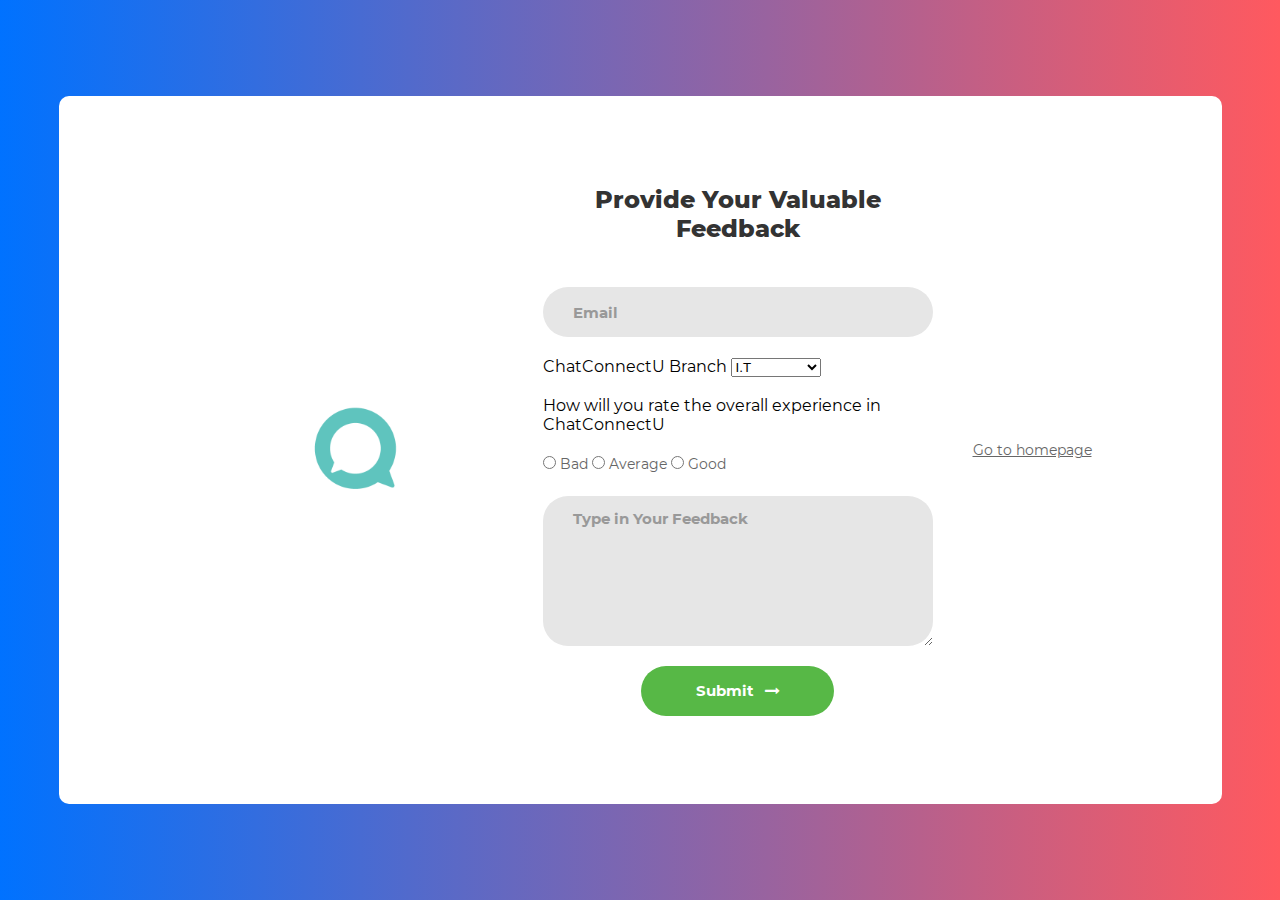
==== commit bfccec99: "Initial commit" ====
--- a/CollegeConnectU/feedback.html
+++ b/CollegeConnectU/feedback.html
@@ -1,3 +1,4 @@
+<!DOCTYPE html>
 <html lang="en">
 <head>
   <title>Feedback</title>
@@ -5,16 +6,10 @@
   <meta name="viewport" content="width=device-width, initial-scale=1">
   <link rel="icon" type="image/png" href="images/icons/favicon.ico"/>
   <link rel="stylesheet" type="text/css" href="fonts/font-awesome-4.7.0/css/font-awesome.min.css">
-<!--===============================================================================================-->
   <link rel="stylesheet" type="text/css" href="css/util.css">
   <link rel="stylesheet" type="text/css" href="css/feedback.css">
-<!--===============================================================================================-->
-<!-- Jquery -->
- 
-
 </head>
 <body>
-
   <div class="contact1">
     <div class="container-contact1">
       <div class="contact1-pic js-tilt" data-tilt>
@@ -26,59 +21,45 @@
           Provide Your Valuable Feedback 
         </span>
 
-
-        <div class="wrap-input1 validate-input" data-validate = "Valid email is required: ex@abc.xyz">
-          <input class="input1" type="text" name="email" placeholder="Email">
-
+        <div class="wrap-input1 validate-input" data-validate="Valid email is required: ex@abc.xyz">
+          <input class="input1" type="text" name="email" id="email" placeholder="Email" required>
           <span class="shadow-input1"></span>
         </div>
 
-        <div>   
-          <label for="Course: "> ChatConnectU Branch</label>
-          
-             <select id="Courses" name="branch">
-               <br>
-          <br>     
-                  <option value=" I.T">I.T</option>
-                   <option value=" Mechanical">Mechanical</option>
-                   <option value=" EXTC">EXTC</option>
-                   <option value=" Computer">Computer</option>
-                   <option value=" Chemical">Chemical</option>
-              </select>
-            <br>
+        <div>
+          <label for="branch">ChatConnectU Branch</label>
+          <select id="branch" name="branch">
+            <option value="I.T">I.T</option>
+            <option value="Mechanical">Mechanical</option>
+            <option value="EXTC">EXTC</option>
+            <option value="Computer">Computer</option>
+            <option value="Chemical">Chemical</option>
+          </select>
         </div>
         <br>
         <div class="rating">
-          <label>How will you rate the overall experience in ChatConnectU</label> <br>
-          <br>
+          <label>How will you rate the overall experience in ChatConnectU</label> <br><br>
           <p>
             <label class="radio-inline">
-            <input type="radio" name="experience" id="radio_experience" value="bad" >
-            Bad
+              <input type="radio" name="experience" id="radio_bad" value="bad" required> Bad
+            </label>
+            <label class="radio-inline">
+              <input type="radio" name="experience" id="radio_average" value="average" required> Average
+            </label>
+            <label class="radio-inline">
+              <input type="radio" name="experience" id="radio_good" value="good" required> Good
+            </label>
+          </p>
+          <br>
+        </div>
 
-            <label class="radio-inline">
-              <input type="radio" name="experience" id="radio_experience" value="average" >
-              Average
-              </label>
-    
-              <label class="radio-inline">
-              <input type="radio" name="experience" id="radio_experience" value="good" >
-              Good
-              </label>
-            </label>
-          </p>  
-          <br>
-        </div>  
-
-        <div class="wrap-input1 validate-input" data-validate = "Message is required">
-          <textarea class="input1" name="input" placeholder="Type in Your Feedback"></textarea>
+        <div class="wrap-input1 validate-input" data-validate="Message is required">
+          <textarea class="input1" name="message" placeholder="Type in Your Feedback" required></textarea>
           <span class="shadow-input1"></span>
         </div>
 
-        <!-- <input type="submit" name="submit"> -->
-
         <div class="container-contact1-form-btn">
-          <button class="contact1-form-btn" name="submit">
+          <button class="contact1-form-btn" type="submit" name="submit">
             <span>
               Submit
               <i class="fa fa-long-arrow-right" aria-hidden="true"></i>
@@ -86,18 +67,10 @@
           </button>
         </div>
       </form>
-      <div id="Go back">
-      <a href="index.html"><p>Go to homepage</p></a></p></a>
+      <div id="Go-back">
+        <a href="index.html"><p>Go to homepage</p></a>
       </div>
     </div>
   </div>
-
-
-
-
-
-
-
-
 </body>
 </html>
